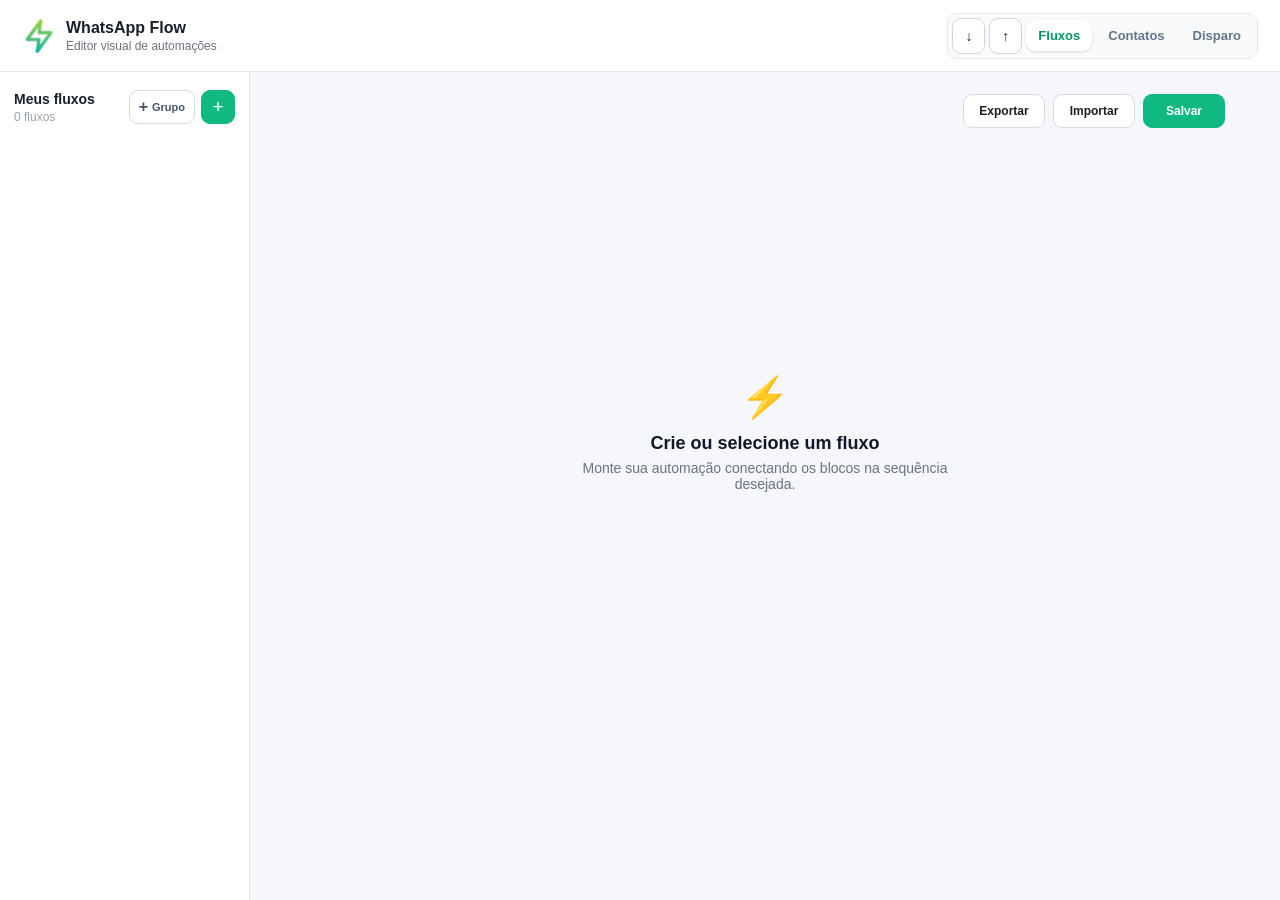
==== editor.html @ 5d4816ff "Atualiza Zapflow para v2.16.39" ====
<!doctype html>
<html lang="pt-BR">
<head>
  <meta charset="utf-8">
  <meta name="viewport" content="width=device-width,initial-scale=1">
  <title>WhatsApp Flow Builder</title>
  <link rel="icon" type="image/png" href="icons/icon-32.png">
  <link rel="stylesheet" href="styles.css">
  <style>
    .field-label-with-badge { display: flex; align-items: center; gap: 8px; }
    .bulk-count-badge {
      display: inline-flex; align-items: center; min-height: 20px; padding: 1px 7px;
      border-radius: 999px; background: #e9f7f2; color: #12805c;
      font-size: 11px; font-weight: 700; line-height: 1; white-space: nowrap;
    }
    .bulk-selected-tags { display: flex; flex-wrap: wrap; gap: 6px; margin-top: 7px; }
    .bulk-selected-tags:empty { display: none; }
    .bulk-selected-chip {
      display: inline-flex; align-items: center; gap: 6px; padding: 4px 8px;
      border-radius: 999px; background: #e9f7f2; color: #126f54;
      font-size: 11px; font-weight: 700;
    }
    .bulk-selected-chip button {
      display: grid; place-items: center; width: 16px; height: 16px; padding: 0;
      border: 0; border-radius: 50%; background: #cfeee3; color: #126f54;
      cursor: pointer; font: inherit; line-height: 1;
    }
    .bulk-selected-chip button:hover { background: #b9e4d5; }
    .bulk-tag-helper { margin-top: 5px; color: #78848c; font-size: 11px; }
  </style>
</head>
<body class="workflow-page">
  <header class="workflow-topbar">
    <div class="brand-area">
      <img src="icons/icon-32.png" alt="" class="brand-icon">
      <div>
        <strong>WhatsApp Flow</strong>
        <span>Editor visual de automações</span>
      </div>
    </div>

    <nav class="app-section-nav" aria-label="Seções do WhatsFlow">
      <div class="app-backup-actions" role="group" aria-label="Backup completo da ferramenta">
        <button id="fullBackupExportBtn" class="app-backup-button" type="button" title="Baixar backup completo" aria-label="Baixar backup completo">↓</button>
        <button id="fullBackupImportBtn" class="app-backup-button" type="button" title="Importar backup completo" aria-label="Importar backup completo">↑</button>
        <input id="fullBackupImportFile" type="file" accept="application/json,.json" hidden>
      </div>
      <button type="button" class="app-section-tab active" data-app-section="flows">Fluxos</button>
      <button type="button" class="app-section-tab" data-app-section="contacts">Contatos</button>
      <button type="button" class="app-section-tab" data-app-section="bulk">Disparo</button>
    </nav>

  </header>

  <main id="flowsSection" class="workflow-shell app-section">
    <aside class="flows-sidebar">
      <div class="sidebar-title">
        <div>
          <strong>Meus fluxos</strong>
          <span id="flowTotal">0 fluxos</span>
        </div>
        <div class="sidebar-title-actions">
          <button id="newFlowGroup" class="new-flow-group-button" type="button" title="Novo grupo" aria-label="Criar grupo de fluxos"><span aria-hidden="true">+</span> Grupo</button>
          <button id="newFlow" class="icon-button primary-small" type="button" title="Novo fluxo" aria-label="Criar fluxo">+</button>
        </div>
      </div>

      <div id="flowList" class="workflow-flow-list"></div>
    </aside>

    <section class="workflow-main">
      <div class="workflow-actions workflow-main-actions">
        <button id="exportBtn" class="workflow-btn secondary">Exportar</button>
        <button id="importBtn" class="workflow-btn secondary">Importar</button>
        <input id="importFile" class="hidden" type="file" accept=".json,application/json">
        <button id="saveBtn" class="workflow-btn primary">Salvar</button>
      </div>

      <div id="emptyState" class="workflow-empty">
        <div class="empty-icon">⚡</div>
        <strong>Crie ou selecione um fluxo</strong>
        <span>Monte sua automação conectando os blocos na sequência desejada.</span>
      </div>

      <div id="flowEditor" class="hidden">
        <div class="flow-header-card">
          <div class="flow-title-row">
            <input id="flowName" class="flow-name-input" placeholder="Nome do fluxo">
            <label class="workflow-switch">
              <input id="flowEnabled" type="checkbox">
              <span></span>
              <b>Fluxo ativo</b>
            </label>
          </div>

          <div class="trigger-grid">
            <label class="form-check trigger-enabled-option">
              <input id="triggersEnabled" class="form-check-input" type="checkbox">
              <span class="form-check-label">Ativar gatilhos automáticos</span>
            </label>
            <div id="triggerRows" class="trigger-rows"></div>
            <button id="addTrigger" class="add-trigger-btn" type="button">+ Gatilho</button>
            <label class="form-check workflow-once">
              <input id="oncePerChat" class="form-check-input" type="checkbox">
              <span class="form-check-label">Executar somente uma vez por conversa</span>
            </label>
          </div>
        </div>

        <div class="flow-metrics">
          <div class="flow-metric-card">
            <span>Disparos</span>
            <strong id="metricStarts">0</strong>
          </div>

          <div class="flow-metric-card">
            <span>Conclusões</span>
            <strong id="metricCompletions">0</strong>
          </div>

          <div class="flow-metric-card">
            <span>Taxa de conclusão</span>
            <strong id="metricCompletionRate">0%</strong>
          </div>

          <div class="flow-metric-card">
            <span>Respostas</span>
            <strong id="metricResponses">0</strong>
          </div>

          <div class="flow-metric-card">
            <span>Taxa de respostas</span>
            <strong id="metricResponseRate">0%</strong>
          </div>

          <button id="resetMetrics" class="reset-metrics-btn" type="button">
            Zerar métricas
          </button>
        </div>

        <div class="workflow-toolbar">
          <div>
            <strong>Workflow</strong>
            <span>Arraste os blocos para reorganizar</span>
          </div>
          <button id="openLibrary" class="workflow-btn primary">+ Adicionar bloco</button>
        </div>

        <div class="workflow-canvas">
          <div class="trigger-node">
            <div class="node-icon trigger">⚡</div>
            <div>
              <strong>Gatilho de entrada</strong>
              <span id="triggerSummary">Mensagem contém uma palavra</span>
            </div>
          </div>

          <div class="workflow-connector"></div>
          <div id="blocks" class="workflow-nodes"></div>

          <button id="addEndBlock" class="add-end-node">+ Adicionar próximo bloco</button>
        </div>
      </div>
    </section>

    <aside id="blockLibrary" class="block-library hidden">
      <div class="library-header">
        <div>
          <strong id="blockLibraryTitle">Adicionar bloco</strong>
          <span id="blockLibraryDescription">Clique para adicionar ao final ou arraste para uma posição</span>
        </div>
        <button id="closeLibrary" class="icon-button" type="button" aria-label="Fechar menu de funções">×</button>
      </div>

      <div class="library-search">
        <input id="blockSearch" placeholder="Pesquisar bloco">
      </div>

      <div class="library-grid">
        <button class="library-item" data-add="text">
          <img src="block-icons/text.png" alt="">
          <span><strong>Texto</strong><small>Enviar mensagem escrita</small></span>
        </button>
        <button class="library-item" data-add="image">
          <img src="block-icons/image.png" alt="">
          <span><strong>Imagem</strong><small>Enviar imagem com legenda</small></span>
        </button>
        <button class="library-item" data-add="video">
          <img src="block-icons/video.png" alt="">
          <span><strong>Vídeo</strong><small>Enviar arquivo de vídeo</small></span>
        </button>
        <button class="library-item" data-add="audio">
          <img src="block-icons/audio.png" alt="">
          <span><strong>Áudio</strong><small>Enviar mensagem de voz</small></span>
        </button>
        <button class="library-item" data-add="wait">
          <img src="block-icons/wait.png" alt="">
          <span><strong>Espera</strong><small>Aguardar antes de continuar</small></span>
        </button>
        <button class="library-item" data-add="await">
          <img src="block-icons/await.png" alt="">
          <span><strong>Aguardar resposta</strong><small>Esperar o contato responder</small></span>
        </button>
        <button class="library-item" data-add="condition">
          <img src="block-icons/condition.png" alt="">
          <span><strong>Condição</strong><small>Criar caminhos diferentes</small></span>
        </button>
        <button class="library-item" data-add="pause">
          <img src="block-icons/pause.png" alt="">
          <span><strong>Pausar automação</strong><small>Interromper para atendimento</small></span>
        </button>
        <button class="library-item" data-add="flow">
          <img src="block-icons/connect-flow.png" alt="">
          <span><strong>Conectar a outro fluxo</strong><small>Continuar em outro fluxo</small></span>
        </button>
        <button class="library-item" data-add="label">
          <img src="block-icons/label.svg" alt="">
          <span><strong>Aplicar etiqueta</strong><small>Adicionar etiqueta do WhatsApp</small></span>
        </button>
        <button class="library-item" data-add="removeLabel" type="button">
          <img src="block-icons/remove-label.svg" alt="">
          <span><strong>Remover etiqueta</strong><small>Retirar uma etiqueta do contato</small></span>
        </button>
      </div>
    </aside>
  </main>

  <section id="kanbanSection" class="app-section kanban-section hidden" hidden>
    <div class="kanban-header">
      <div>
        <h1>Kanban</h1>
        <p>Organize seus contatos por etapa e acompanhe cada oportunidade.</p>
      </div>
      <div class="kanban-header-actions">
        <label class="kanban-search">
          <span aria-hidden="true">⌕</span>
          <input id="kanbanSearch" type="search" placeholder="Buscar contato ou telefone">
        </label>
        <select id="kanbanBoardSelect" aria-label="Selecionar quadro"></select>
        <button id="kanbanNewBoard" class="workflow-btn secondary" type="button">+ Quadro</button>
        <button id="kanbanImportContacts" class="workflow-btn secondary" type="button">Importar lista</button>
        <button id="kanbanSyncWhatsapp" class="workflow-btn secondary kanban-sync" type="button">↻ WhatsApp</button>
        <button id="kanbanAddCard" class="workflow-btn primary" type="button">+ Contato</button>
      </div>
    </div>
    <div class="kanban-board-toolbar">
      <div>
        <strong id="kanbanBoardName">Funil de vendas</strong>
        <span id="kanbanBoardTotal">0 contatos</span>
      </div>
      <div>
        <button id="kanbanRenameBoard" type="button">Renomear</button>
        <button id="kanbanDeleteBoard" class="danger" type="button">Excluir quadro</button>
        <button id="kanbanAddColumn" type="button">+ Nova etapa</button>
      </div>
    </div>
    <div id="kanbanBoard" class="kanban-board" aria-label="Quadro Kanban"></div>
  </section>

  <div id="kanbanConversationModal" class="kanban-conversation-modal hidden" role="dialog" aria-modal="true" aria-labelledby="kanbanConversationName">
    <div class="kanban-conversation-dialog">
      <header>
        <div class="kanban-conversation-contact">
          <span id="kanbanConversationAvatar" class="kanban-avatar"></span>
          <div><strong id="kanbanConversationName"></strong><span id="kanbanConversationPhone"></span></div>
        </div>
        <button id="kanbanCloseConversation" type="button" aria-label="Fechar">×</button>
      </header>
      <div id="kanbanConversationMessages" class="kanban-conversation-messages"></div>
      <footer>
        <button id="kanbanOpenWhatsapp" class="workflow-btn primary" type="button">Abrir no WhatsApp</button>
      </footer>
    </div>
  </div>

  <section id="contactsSection" class="app-section app-module hidden">
    <div class="module-header">
      <div>
        <h1>Listas de contatos</h1>
        <p>Importe contatos e use os campos como variáveis nas mensagens.</p>
      </div>
    </div>

    <div class="module-card contact-import-card">
      <div class="node-field">
        <label>Nome da lista</label>
        <input id="contactListName" placeholder="Ex.: Clientes de julho">
      </div>
      <div class="node-field">
        <label>Planilha de contatos</label>
        <input id="contactFile" type="file" accept=".csv,text/csv">
      </div>
      <div class="contact-import-actions">
        <button id="importContacts" class="workflow-btn primary" type="button">Importar lista</button>
        <a class="workflow-btn secondary download-template" href="assets/modelo-contatos.csv" download>Baixar modelo</a>
      </div>
      <span id="contactImportFeedback" class="module-feedback"></span>
    </div>

    <div class="module-grid">
      <aside class="module-card contact-lists-panel">
        <div class="module-card-title">
          <strong>Listas salvas</strong>
          <span id="contactListCount">0</span>
        </div>
        <div id="contactLists" class="contact-lists"></div>
      </aside>
      <div class="module-card contacts-table-panel">
        <div class="module-card-title">
          <strong id="selectedContactListName" class="editable-list-name" title="Clique para editar">Selecione uma lista</strong>
          <div class="contact-table-actions">
            <select id="contactTagFilter" class="hidden" aria-label="Filtrar por etiqueta">
              <option value="">Todas as etiquetas</option>
            </select>
            <button id="addManualContact" class="contact-add-button hidden" type="button">+ Contato</button>
          </div>
        </div>
        <div class="contacts-table-wrap">
          <table class="contacts-table">
            <thead><tr><th>Nome</th><th>Sobrenome</th><th>Telefone</th><th>Etiqueta</th><th class="contact-action-heading"></th></tr></thead>
            <tbody id="contactsTableBody"></tbody>
          </table>
        </div>
      </div>
    </div>
  </section>

  <section id="bulkSection" class="app-section app-module hidden">
    <div class="module-header">
      <div>
        <h1>Disparo em massa</h1>
        <p>Escolha uma lista salva, uma etiqueta do WhatsApp ou todos os contatos e envie um fluxo ou uma mensagem criada na hora.</p>
      </div>
    </div>

    <div class="module-card bulk-form">
      <div class="node-field full">
        <label>Nome da campanha</label>
        <input id="bulkCampaignName" type="text" maxlength="80" placeholder="Ex.: Leads 24/07 — Consultoria">
      </div>
      <div class="bulk-config-row full">
        <div class="node-field full">
          <label class="field-label-with-badge">Origem dos contatos <span id="bulkContactCountBadge" class="bulk-count-badge">0 contatos</span></label>
          <select id="bulkContactList"><option value="">Selecione uma origem</option></select>
        </div>
      </div>
      <div id="bulkAdvancedFilters" class="bulk-tag-rules-panel full hidden">
        <div class="bulk-tag-rules-heading">
          <div>
            <h2>Regras de conversas e etiquetas</h2>
            <p>Defina quem recebe e quem fica de fora do disparo.</p>
          </div>
          <button id="bulkAddTagRule" class="bulk-add-tag-rule" type="button">+ Regra</button>
        </div>
        <div class="bulk-tag-rules-counts" aria-live="polite">
          <span>Incluir <span id="bulkTagSelectionBadge" class="bulk-count-badge">0 selecionadas</span></span>
          <span>Excluir <span id="bulkExcludeSelectionBadge" class="bulk-count-badge bulk-count-badge-danger">0 regras</span></span>
        </div>
        <div id="bulkTagRules" class="bulk-tag-rules" role="group" aria-label="Regras de conversas e etiquetas"></div>
        <div id="bulkIncludeModeWrap" class="bulk-include-mode hidden">
          <div class="bulk-include-mode-label">Quando houver mais de uma regra para incluir:</div>
          <div class="bulk-match-options" role="group" aria-label="Combinação das regras incluídas">
            <button type="button" data-bulk-match="any" class="active" aria-pressed="true">Qualquer uma <small>OU</small></button>
            <button type="button" data-bulk-match="all" aria-pressed="false">Todas juntas <small>E</small></button>
          </div>
        </div>
        <div id="bulkTagHelper" class="bulk-tag-helper">Selecione uma categoria ou etiqueta para incluir conversas. Use “Excluir” para retirar as correspondentes.</div>
      </div>
      <div class="bulk-config-row full">
        <div class="node-field">
          <label>Tipo de envio</label>
          <select id="bulkSendType">
            <option value="flow">Fluxo existente</option>
            <option value="message">Mensagem feita na hora</option>
          </select>
        </div>
        <div id="bulkFlowField" class="node-field">
          <label>Fluxo</label>
          <select id="bulkFlow"><option value="">Selecione um fluxo</option></select>
        </div>
      </div>
      <div id="bulkMessageField" class="node-field full hidden">
        <div class="bulk-message-heading">
          <label>Mensagem</label>
          <div id="bulkVariablesMenu" class="bulk-variable-buttons" aria-label="Variáveis da mensagem">
            <button type="button" data-bulk-variable="{nome}">{nome}</button>
            <button type="button" data-bulk-variable="{sobrenome}">{sobrenome}</button>
            <button type="button" data-bulk-variable="{telefone}">{telefone}</button>
            <button type="button" data-bulk-variable="{etiqueta}">{etiqueta}</button>
          </div>
        </div>
        <div id="bulkMessageVariations" class="bulk-message-variations">
          <div class="bulk-message-variation">
            <div class="bulk-message-variation-head hidden">
              <span>Mensagem</span>
              <button type="button" data-remove-bulk-message class="hidden" aria-label="Remover variação">×</button>
            </div>
            <textarea id="bulkMessage" data-bulk-message placeholder="Olá {nome}, temos uma novidade para você."></textarea>
          </div>
        </div>
        <button id="addBulkMessageVariation" class="add-bulk-variation" type="button">+ Variação</button>
      </div>
      <div class="node-field bulk-delay-field full">
        <div class="bulk-delay-heading">
          <label>Intervalo entre contatos (segundos)</label>
          <button id="bulkToggleDelay" class="wait-interval-toggle" type="button">Variar intervalo</button>
        </div>
        <div id="bulkFixedDelay">
          <input id="bulkDelay" type="number" min="1" max="3600" value="5">
        </div>
        <div id="bulkRangeDelay" class="bulk-delay-range hidden">
          <div>
            <label for="bulkDelayMin">Mínimo</label>
            <input id="bulkDelayMin" type="number" min="1" max="3600" value="5">
          </div>
          <div>
            <label for="bulkDelayMax">Máximo</label>
            <input id="bulkDelayMax" type="number" min="1" max="3600" value="10">
          </div>
        </div>
      </div>
      <div class="bulk-summary full">
        <strong id="bulkRecipientCount" aria-live="polite">0 contatos receberão</strong>
        <span id="bulkFilterRule">Revise a lista e o conteúdo antes de iniciar.</span>
        <div id="bulkFilterBreakdown" class="bulk-filter-breakdown"></div>
      </div>
      <details id="bulkRecipientPreview" class="bulk-recipient-preview full">
        <summary id="bulkRecipientPreviewSummary">Ver destinatários (0)</summary>
        <div id="bulkRecipientPreviewList" class="bulk-recipient-preview-list" role="list"></div>
      </details>
      <button id="startBulkSend" class="workflow-btn primary full" type="button">Iniciar disparo</button>
      <div id="bulkFeedback" class="module-feedback full"></div>
    </div>

    <div id="bulkCampaignPanel" class="module-card campaign-panel hidden">
      <div class="campaign-panel-head">
        <div>
          <strong id="campaignActiveName">Campanha</strong>
          <span id="campaignActiveDate"></span>
        </div>
        <div class="campaign-execution">
          <span id="campaignStatusBadge" class="campaign-status">Em execução</span>
          <button id="campaignEditMessages" class="campaign-edit-messages hidden" type="button"
            title="Editar campanha" aria-label="Editar campanha"
            aria-haspopup="dialog" aria-controls="campaignMessageModal">
            <svg viewBox="0 0 16 16" aria-hidden="true">
              <path d="m10.8 2.2 3 3-7.7 7.7-3.7.7.7-3.7 7.7-7.7Z"></path>
              <path d="m9.6 3.4 3 3"></path>
            </svg>
            <span>Editar campanha</span>
          </button>
          <button id="campaignPlayPause" type="button" title="Pausar campanha" aria-label="Pausar campanha">Ⅱ</button>
          <button id="campaignCancel" class="campaign-cancel hidden" type="button"
            title="Cancelar campanha" aria-label="Cancelar campanha">×</button>
          <button id="campaignDelete" class="campaign-delete hidden" type="button"
            title="Excluir campanha" aria-label="Excluir campanha">🗑</button>
        </div>
      </div>
      <div class="campaign-progress"><span id="campaignProgressBar"></span></div>
      <div id="campaignPauseReason" class="campaign-pause-reason hidden"></div>
      <div class="campaign-current">
        <div><span>Último enviado</span><strong id="campaignLastSent">—</strong></div>
        <div><span>Próximo envio</span><strong id="campaignNextSend">—</strong></div>
      </div>
      <div class="campaign-stats">
        <button id="campaignSentMetric" class="campaign-contacts-trigger" type="button"
          title="Ver contatos enviados" aria-haspopup="dialog"
          aria-controls="campaignContactsModal">
          <span>Enviados</span><strong id="campaignSent">0</strong>
        </button>
        <button id="campaignFailureMetric" class="campaign-contacts-trigger" type="button"
          title="Ver contatos que não foram enviados" aria-haspopup="dialog"
          aria-controls="campaignContactsModal">
          <span>Falhas</span><strong id="campaignFailed">0</strong>
        </button>
        <div><span>Taxa de aproveitamento</span><strong id="campaignSuccessRate">0%</strong></div>
        <div><span>Conclusão</span><strong id="campaignCompletion">0%</strong></div>
        <button id="campaignOpenedMetric" class="campaign-contacts-trigger" type="button"
          title="Ver contatos que abriram" aria-haspopup="dialog"
          aria-controls="campaignContactsModal">
          <span>Abertos</span><strong id="campaignOpened">0</strong>
        </button>
        <div><span>Taxa de abertura</span><strong id="campaignOpenRate">0%</strong></div>
        <button id="campaignRespondedMetric" class="campaign-contacts-trigger" type="button"
          title="Ver contatos que responderam" aria-haspopup="dialog"
          aria-controls="campaignContactsModal">
          <span>Respondidos</span><strong id="campaignResponded">0</strong>
        </button>
        <div><span>Taxa de resposta</span><strong id="campaignResponseRate">0%</strong></div>
      </div>
    </div>

    <div class="module-card campaign-history-card">
      <div class="module-card-title">
        <strong>Histórico de campanhas</strong>
        <div class="campaign-history-tools">
          <span id="campaignHistoryCount">0</span>
          <button id="importCampaignHistory" type="button" title="Importar histórico em CSV"
            aria-label="Importar histórico em CSV">
            <svg viewBox="0 0 16 16" aria-hidden="true">
              <path d="M8 2v9M4.5 7.5 8 11l3.5-3.5M3 14h10"></path>
            </svg>
          </button>
          <button id="exportCampaignHistory" type="button" title="Exportar histórico em CSV"
            aria-label="Exportar histórico em CSV">
            <svg viewBox="0 0 16 16" aria-hidden="true">
              <path d="M8 14V5M4.5 8.5 8 5l3.5 3.5M3 2h10"></path>
            </svg>
          </button>
          <button id="deleteCampaignHistory" class="campaign-history-clear" type="button"
            title="Excluir todo o histórico" aria-label="Excluir todo o histórico">
            <svg viewBox="0 0 16 16" aria-hidden="true">
              <path d="M3 4h10M6 4V2.5h4V4M4.5 4l.7 9.5h5.6l.7-9.5M6.5 6.5v4.5M9.5 6.5v4.5"></path>
            </svg>
          </button>
          <input id="campaignHistoryFile" class="hidden" type="file" accept=".csv,text/csv">
        </div>
      </div>
      <div id="campaignHistoryFeedback" class="campaign-history-feedback"></div>
      <div id="campaignHistory" class="campaign-history">
        <div class="module-empty">Nenhuma campanha realizada.</div>
      </div>
    </div>
  </section>

  <div id="campaignContactsModal" class="campaign-contacts-modal hidden" role="dialog"
    aria-modal="true" aria-labelledby="campaignContactsTitle"
    aria-describedby="campaignContactsCount">
    <div class="campaign-contacts-dialog" tabindex="-1">
      <div class="campaign-contacts-head">
        <div>
          <strong id="campaignContactsTitle">Contatos da campanha</strong>
          <span id="campaignContactsCount" aria-live="polite" aria-atomic="true">0 contatos</span>
        </div>
        <button id="closeCampaignContacts" type="button" title="Fechar"
          aria-label="Fechar lista de contatos">×</button>
      </div>
      <label class="campaign-contacts-search" for="campaignContactsSearch">
        <svg viewBox="0 0 16 16" aria-hidden="true">
          <circle cx="7" cy="7" r="4.5"></circle>
          <path d="m10.5 10.5 3 3"></path>
        </svg>
        <input id="campaignContactsSearch" type="search"
          placeholder="Buscar por nome ou telefone" autocomplete="off"
          aria-label="Buscar contato por nome ou telefone"
          aria-controls="campaignContactsList">
      </label>
      <div id="campaignContactsList" class="campaign-contacts-list" role="list"></div>
    </div>
  </div>

  <div id="campaignMessageModal" class="campaign-contacts-modal hidden" role="dialog"
    aria-modal="true" aria-labelledby="campaignMessageModalTitle"
    aria-describedby="campaignMessageModalHint">
    <div class="campaign-contacts-dialog campaign-message-dialog" tabindex="-1">
      <div class="campaign-contacts-head">
        <div>
          <strong id="campaignMessageModalTitle">Editar campanha</strong>
          <span id="campaignMessageModalHint">As alterações valerão somente para os próximos contatos pendentes.</span>
        </div>
        <button id="closeCampaignMessageModal" type="button" title="Fechar"
          aria-label="Fechar editor da campanha">×</button>
      </div>
      <div class="campaign-edit-body">
        <div id="campaignEditMessageSection" class="node-field full hidden">
          <div class="bulk-message-heading">
            <label>Mensagens</label>
            <div class="bulk-variable-buttons" aria-label="Variáveis da mensagem">
              <button type="button" data-campaign-variable="{nome}">{nome}</button>
              <button type="button" data-campaign-variable="{sobrenome}">{sobrenome}</button>
              <button type="button" data-campaign-variable="{telefone}">{telefone}</button>
              <button type="button" data-campaign-variable="{etiqueta}">{etiqueta}</button>
            </div>
          </div>
          <div id="campaignMessageFields" class="campaign-message-fields"></div>
          <button id="addCampaignMessageVariation" class="add-bulk-variation" type="button">+ Variação</button>
        </div>
        <div class="node-field full">
          <div class="bulk-delay-heading">
            <label>Intervalo entre contatos (segundos)</label>
            <button id="campaignEditToggleDelay" class="wait-interval-toggle" type="button">Variar intervalo</button>
          </div>
          <div id="campaignEditFixedDelay">
            <input id="campaignEditDelay" type="number" min="1" max="3600" value="5">
          </div>
          <div id="campaignEditRangeDelay" class="bulk-delay-range hidden">
            <div>
              <label for="campaignEditDelayMin">Mínimo</label>
              <input id="campaignEditDelayMin" type="number" min="1" max="3600" value="5">
            </div>
            <div>
              <label for="campaignEditDelayMax">Máximo</label>
              <input id="campaignEditDelayMax" type="number" min="1" max="3600" value="10">
            </div>
          </div>
        </div>
      </div>
      <div class="campaign-message-editor-footer">
        <span id="campaignMessageFeedback" role="status" aria-live="polite"></span>
        <div>
          <button id="cancelCampaignMessageEdit" type="button">Cancelar</button>
          <button id="saveCampaignMessageEdit" class="primary" type="button">Salvar campanha</button>
        </div>
      </div>
    </div>
  </div>

  <script src="message-formatting.js"></script>
  <script src="audio-converter.js"></script>
  <script src="editor.js"></script>
  <script src="contacts.js"></script>
</body>
</html>
---- styles.css ----
:root{
  color-scheme:light dark;
  --bg:#f5f7f9;--panel:#fff;--text:#182026;--muted:#667085;
  --border:#d0d5dd;--primary:#10b981;--danger:#dc2626;--soft:#ecfdf5;
}
@media(prefers-color-scheme:dark){
  :root{--bg:#111827;--panel:#1f2937;--text:#f9fafb;--muted:#9ca3af;--border:#374151;--soft:#123b31}
}
*{box-sizing:border-box}
body{margin:0;background:var(--bg);color:var(--text);font:14px Arial,sans-serif}
button,input,select,textarea{font:inherit}
button{border:1px solid var(--border);border-radius:9px;padding:9px 12px;background:var(--panel);color:var(--text);cursor:pointer}
button:hover{filter:brightness(.97)}
button.primary{background:var(--primary);border-color:var(--primary);color:#fff;font-weight:700}
button.danger{color:var(--danger)}
input,select,textarea{width:100%;padding:9px;border:1px solid var(--border);border-radius:8px;background:var(--panel);color:var(--text)}
textarea{min-height:90px;resize:vertical}
label{display:block;font-weight:600;margin-bottom:5px}
.muted{color:var(--muted);font-size:12px}
.popup{width:330px;background:var(--panel)}
.popup main{padding:18px;display:grid;gap:12px}
.popup h1{font-size:19px;margin:0}
.popup-title-row{
  display:flex;
  align-items:center;
  justify-content:space-between;
  gap:12px;
}
.popup-master-switch{
  width:42px;
  height:26px;
  padding:0;
  border:0;
  background:transparent;
}
.popup-master-track{
  position:relative;
  display:block;
  width:42px;
  height:24px;
  border-radius:999px;
  background:#cbd5e1;
  transition:background .18s ease;
}
.popup-master-thumb{
  position:absolute;
  top:3px;
  left:3px;
  width:18px;
  height:18px;
  border-radius:50%;
  background:#fff;
  box-shadow:0 1px 3px #0003;
  transition:transform .18s ease;
}
.popup-master-switch.active .popup-master-track{background:#10b981}
.popup-master-switch.active .popup-master-thumb{transform:translateX(18px)}
.popup-master-switch.loading .popup-master-track{
  background:linear-gradient(90deg,#dbe3ec,#eef2f7,#dbe3ec);
  background-size:200% 100%;
  animation:popup-switch-loading 1s linear infinite;
}
.popup-master-switch.loading .popup-master-thumb{opacity:.55}
@keyframes popup-switch-loading{to{background-position:-200% 0}}
.popup-master-switch:focus-visible .popup-master-track{
  outline:2px solid #10b981;
  outline-offset:2px;
}
.switch-row{display:flex;align-items:center;gap:9px}
.switch-row input{width:auto}
.popup-master-button{
  width:100%;
  min-height:42px;
  display:flex;
  align-items:center;
  justify-content:center;
  gap:9px;
  border-color:#a7f3d0;
  background:#ecfdf5;
  color:#047857;
  font-weight:700;
}
.popup-master-button.active{
  border-color:#fecaca;
  background:#fef2f2;
  color:#b91c1c;
}
.popup-master-dot{
  width:9px;
  height:9px;
  border-radius:50%;
  background:#10b981;
}
.popup-master-button.active .popup-master-dot{background:#ef4444}
.status{padding:10px;background:var(--soft);border-radius:8px}
.editor-shell{max-width:1180px;margin:auto;padding:20px}
.topbar{display:flex;gap:12px;align-items:center;justify-content:space-between;margin-bottom:16px}
.topbar h1{margin:0;font-size:24px}
.grid{display:grid;grid-template-columns:300px 1fr;gap:16px}
.panel{background:var(--panel);border:1px solid var(--border);border-radius:12px;padding:14px}
.flow-list{display:grid;gap:8px;margin-top:12px}
.flow-item{display:flex;gap:8px;align-items:center}
.flow-item button:first-child{flex:1;text-align:left}
.flow-item.active button:first-child{border-color:var(--primary)}
.form-grid{display:grid;grid-template-columns:1fr 1fr;gap:12px}
.full{grid-column:1/-1}
.blocks{display:grid;gap:10px;margin-top:14px}
.block{border:1px solid var(--border);border-left:5px solid var(--primary);border-radius:10px;padding:12px;background:var(--panel)}
.block-head{display:flex;align-items:center;justify-content:space-between;gap:8px;margin-bottom:10px}
.block-title{font-weight:700}
.block-actions{display:flex;gap:6px}
.block-actions button{padding:5px 8px}
.row{display:flex;gap:8px;align-items:end}
.row>*{flex:1}
.toolbar{display:flex;gap:8px;flex-wrap:wrap;margin:12px 0}
.notice{padding:10px;border:1px solid var(--border);border-radius:9px;background:var(--soft)}
.hidden{display:none!important}
@media(max-width:800px){
  .grid{grid-template-columns:1fr}
  .form-grid{grid-template-columns:1fr}
  .full{grid-column:auto}
}


.block-picker{
  display:grid;
  grid-template-columns:repeat(4,minmax(0,1fr));
  gap:10px;
  margin:16px 0;
}
.picker-card{
  min-height:78px;
  display:flex;
  align-items:center;
  gap:10px;
  padding:12px;
  text-align:left;
}
.picker-card:hover{border-color:var(--primary)}
.picker-card strong,.picker-card small{display:block}
.picker-card small{margin-top:4px;color:var(--muted);line-height:1.25}
.picker-icon{
  display:grid;
  place-items:center;
  flex:0 0 36px;
  height:36px;
  border-radius:9px;
  background:var(--soft);
  font-weight:700;
}
.block[data-block-type="text"]{border-left-color:#10b981}
.block[data-block-type="image"]{border-left-color:#3b82f6}
.block[data-block-type="video"]{border-left-color:#8b5cf6}
.block[data-block-type="audio"]{border-left-color:#ef4444}
.block[data-block-type="wait"]{border-left-color:#f59e0b}
.file-status{
  margin-top:8px;padding:8px 10px;border:1px dashed var(--border);
  border-radius:8px;color:var(--muted)
}
.audio-note{
  padding:10px;border-radius:9px;background:var(--soft);margin-top:8px
}
@media(max-width:1000px){.block-picker{grid-template-columns:repeat(2,minmax(0,1fr))}}
@media(max-width:560px){.block-picker{grid-template-columns:1fr}}


.await-timeout-disabled{
  opacity:.5;
}
.await-help{
  padding:10px 12px;
  border:1px solid var(--border);
  border-radius:9px;
  background:var(--soft);
  color:var(--muted);
}


/* ===== Topo padronizado ===== */
.top-actions{
  display:flex;
  align-items:center;
  gap:10px;
  flex-wrap:wrap;
}

.top-action-btn{
  width:154px;
  height:46px;
  display:inline-flex;
  align-items:center;
  justify-content:center;
  gap:8px;
  padding:0 16px;
  border-radius:11px;
  font-weight:700;
  white-space:nowrap;
}

.top-action-btn.secondary-action{
  background:var(--panel);
  border:1px solid var(--border);
  color:var(--text);
}

.top-action-btn.secondary-action:hover{
  border-color:var(--primary);
  background:var(--soft);
}

.top-action-btn.primary{
  background:var(--primary);
  border-color:var(--primary);
  color:#fff;
}

.top-action-icon{
  display:inline-grid;
  place-items:center;
  width:20px;
  height:20px;
  font-size:15px;
  line-height:1;
}

/* ===== Cards de seleção de blocos ===== */
.block-picker{
  display:grid;
  grid-template-columns:repeat(4,minmax(0,1fr));
  gap:12px;
  margin:18px 0 20px;
}

.picker-card{
  position:relative;
  min-height:104px;
  display:flex;
  align-items:flex-start;
  gap:12px;
  padding:15px;
  text-align:left;
  border:1px solid var(--border);
  border-radius:14px;
  background:var(--panel);
  transition:border-color .18s ease, background .18s ease, transform .18s ease;
  overflow:hidden;
}

.picker-card::after{
  content:"";
  position:absolute;
  inset:auto 0 0 0;
  height:3px;
  background:transparent;
  transition:background .18s ease;
}

.picker-card:hover{
  border-color:var(--primary);
  background:var(--soft);
  transform:translateY(-1px);
}

.picker-card:hover::after{
  background:var(--primary);
}

.picker-icon{
  display:grid;
  place-items:center;
  flex:0 0 42px;
  width:42px;
  height:42px;
  border-radius:12px;
  font-size:17px;
  font-weight:800;
  border:1px solid transparent;
}

.picker-content{
  min-width:0;
  display:block;
  padding-top:1px;
}

.picker-content strong{
  display:block;
  margin:0 0 5px;
  color:var(--text);
  font-size:15px;
  line-height:1.15;
}

.picker-content small{
  display:block;
  color:var(--muted);
  font-size:12px;
  line-height:1.35;
}

.picker-text{
  background:rgba(16,185,129,.12);
  color:#059669;
  border-color:rgba(16,185,129,.18);
}

.picker-image{
  background:rgba(59,130,246,.12);
  color:#2563eb;
  border-color:rgba(59,130,246,.18);
}

.picker-video{
  background:rgba(139,92,246,.12);
  color:#7c3aed;
  border-color:rgba(139,92,246,.18);
}

.picker-audio{
  background:rgba(239,68,68,.12);
  color:#dc2626;
  border-color:rgba(239,68,68,.18);
}

.picker-wait{
  background:rgba(245,158,11,.14);
  color:#d97706;
  border-color:rgba(245,158,11,.2);
}

.picker-await{
  background:rgba(14,165,233,.12);
  color:#0284c7;
  border-color:rgba(14,165,233,.18);
}

.picker-condition{
  background:rgba(99,102,241,.12);
  color:#4f46e5;
  border-color:rgba(99,102,241,.18);
}

.picker-pause{
  background:rgba(107,114,128,.14);
  color:#4b5563;
  border-color:rgba(107,114,128,.2);
}

@media(max-width:1000px){
  .block-picker{grid-template-columns:repeat(2,minmax(0,1fr))}
  .top-action-btn{width:145px}
}

@media(max-width:640px){
  .block-picker{grid-template-columns:1fr}
  .top-actions{width:100%}
  .top-action-btn{width:100%}
}


/* ===== Lista de fluxos no popup ===== */
.popup{
  width:360px;
}

.popup main{
  padding:18px;
  gap:12px;
}

.popup-flows{
  border:1px solid var(--border);
  border-radius:12px;
  overflow:hidden;
  background:var(--panel);
}

.popup-flows-head{
  display:flex;
  align-items:center;
  justify-content:space-between;
  padding:11px 12px;
  border-bottom:1px solid var(--border);
}

.flow-count{
  min-width:24px;
  height:24px;
  display:inline-grid;
  place-items:center;
  padding:0 7px;
  border-radius:999px;
  background:var(--soft);
  color:var(--text);
  font-size:12px;
  font-weight:700;
}

.popup-flow-list{
  display:grid;
  max-height:240px;
  overflow-y:auto;
  overflow-x:hidden;
  scrollbar-width:thin;
  scrollbar-color:#cbd5e1 transparent;
}

.popup-flow-item{
  display:flex;
  align-items:center;
  gap:12px;
  width:100%;
  height:48px;
  min-width:0;
  padding:6px 10px;
  border-bottom:1px solid var(--border);
}

.popup-flow-item:last-child{
  border-bottom:0;
}

.popup-flow-item:hover{
  background:var(--soft);
}

.popup-flow-info{
  flex:1;
  min-width:0;
}

.popup-flow-name{
  color:var(--text);
  font-size:13px;
  font-weight:700;
  white-space:nowrap;
  overflow:hidden;
  text-overflow:ellipsis;
}

.popup-flow-trigger{
  margin-top:1px;
  color:var(--muted);
  font-size:10px;
  line-height:1.2;
  white-space:nowrap;
  text-overflow:ellipsis;
  overflow:hidden;
}

.popup-flow-list::-webkit-scrollbar{width:6px}
.popup-flow-list::-webkit-scrollbar-thumb{
  border-radius:999px;
  background:#cbd5e1;
}

.popup-empty{
  padding:18px 12px;
  color:var(--muted);
  text-align:center;
  font-size:12px;
}

.popup-toggle{
  display:inline-flex;
  flex:0 0 42px;
  align-items:center;
  width:42px;
  margin:0;
  margin-bottom:0;
  cursor:pointer;
}

.popup-toggle input{
  position:absolute;
  opacity:0;
  pointer-events:none;
}

.popup-toggle-track{
  position:relative;
  display:block;
  width:42px;
  height:24px;
  border-radius:999px;
  background:#d0d5dd;
  transition:background .18s ease;
}

.popup-toggle-thumb{
  position:absolute;
  top:3px;
  left:3px;
  width:18px;
  height:18px;
  border-radius:50%;
  background:#fff;
  box-shadow:0 1px 3px #0003;
  transition:transform .18s ease;
}

.popup-toggle input:checked + .popup-toggle-track{
  background:var(--primary);
}

.popup-toggle input:checked + .popup-toggle-track .popup-toggle-thumb{
  transform:translateX(18px);
}

.popup-toggle input:focus-visible + .popup-toggle-track{
  outline:2px solid var(--primary);
  outline-offset:2px;
}

.popup-tabs{
  display:grid;
  grid-template-columns:1fr 1fr;
  gap:3px;
  padding:3px;
  border:1px solid var(--border);
  border-radius:11px;
  background:#f8fafc;
}

.popup-tab{
  min-height:32px;
  padding:6px 8px;
  border:0;
  border-radius:8px;
  background:transparent;
  color:var(--muted);
  font-size:12px;
  font-weight:700;
}

.popup-tab.active{
  background:var(--panel);
  color:#047857;
  box-shadow:0 1px 4px #1018281f;
}

.popup-tab:focus-visible,
.extract-source-tab:focus-visible{
  outline:2px solid var(--primary);
  outline-offset:1px;
}

.popup-panel{
  display:grid;
  gap:12px;
}

.popup-panel[hidden],
.popup-extractor [hidden]{
  display:none !important;
}

.popup-wide-button{
  width:100%;
}

.popup-extractor{
  gap:9px;
}

.extract-source-tabs{
  display:grid;
  grid-template-columns:1fr 1fr;
  gap:6px;
}

.extract-source-tab{
  min-height:33px;
  padding:6px 9px;
  border-color:#d1fae5;
  background:#f8fafc;
  color:var(--muted);
  font-size:12px;
  font-weight:700;
}

.extract-source-tab.active{
  border-color:#6ee7b7;
  background:var(--soft);
  color:#047857;
}

.extract-search{
  position:relative;
  display:block;
  margin:0;
}

.extract-search svg{
  position:absolute;
  z-index:1;
  top:50%;
  left:10px;
  width:15px;
  height:15px;
  transform:translateY(-50%);
  fill:none;
  stroke:#98a2b3;
  stroke-width:2;
  stroke-linecap:round;
  pointer-events:none;
}

.extract-search input{
  height:35px;
  padding:7px 30px 7px 32px;
  border-color:var(--border);
  border-radius:9px;
  font-size:11px;
}

.extract-search input:focus{
  border-color:#6ee7b7;
  outline:2px solid #d1fae5;
  outline-offset:0;
}

.extract-toolbar{
  display:flex;
  align-items:center;
  justify-content:space-between;
  min-height:28px;
}

.extract-select-all,
.extract-option{
  display:flex;
  align-items:center;
  gap:7px;
  margin:0;
  color:var(--text);
  font-size:11px;
  font-weight:700;
  cursor:pointer;
}

.extract-select-all input,
.extract-option input,
.extract-source-item input{
  flex:0 0 auto;
  width:15px;
  height:15px;
  margin:0;
  padding:0;
  accent-color:var(--primary);
}

.extract-icon-button{
  display:grid;
  place-items:center;
  width:28px;
  height:28px;
  padding:5px;
  border-color:#d1fae5;
  color:#059669;
}

.extract-icon-button svg{
  width:16px;
  height:16px;
  fill:none;
  stroke:currentColor;
  stroke-width:2;
  stroke-linecap:round;
  stroke-linejoin:round;
}

.extract-source-list{
  display:grid;
  max-height:184px;
  overflow-y:auto;
  overflow-x:hidden;
  border:1px solid var(--border);
  border-radius:10px;
  background:var(--panel);
  scrollbar-width:thin;
  scrollbar-color:#cbd5e1 transparent;
}

.extract-source-list::-webkit-scrollbar{width:6px}
.extract-source-list::-webkit-scrollbar-thumb{
  border-radius:999px;
  background:#cbd5e1;
}

.extract-source-item{
  display:flex;
  align-items:center;
  gap:9px;
  min-width:0;
  min-height:45px;
  margin:0;
  padding:6px 10px;
  border-bottom:1px solid var(--border);
  cursor:pointer;
}

.extract-source-item:last-child{
  border-bottom:0;
}

.extract-source-item:hover{
  background:var(--soft);
}

.extract-source-copy{
  display:grid;
  min-width:0;
  gap:2px;
}

.extract-source-copy strong{
  overflow:hidden;
  color:var(--text);
  font-size:12px;
  line-height:1.2;
  text-overflow:ellipsis;
  white-space:nowrap;
}

.extract-source-copy small{
  color:var(--muted);
  font-size:10px;
  font-weight:400;
}

.extract-option{
  padding:1px 2px;
  color:var(--muted);
  font-weight:600;
}

.extract-tag-field{
  display:grid;
  gap:5px;
  margin:0;
  color:var(--text);
  font-size:11px;
  font-weight:700;
}

.extract-tag-field input{
  height:35px;
  padding:7px 10px;
  border-color:var(--border);
  border-radius:9px;
  font-size:11px;
  font-weight:400;
}

.extract-tag-field input:focus{
  border-color:#6ee7b7;
  outline:2px solid #d1fae5;
  outline-offset:0;
}

.extract-summary{
  min-height:30px;
  padding:8px 9px;
  border-radius:8px;
  background:#f8fafc;
  color:var(--muted);
  font-size:11px;
}

.extract-actions{
  display:flex;
  gap:7px;
}

.extract-actions button:first-child{
  flex:1;
}

.extract-actions button{
  min-height:36px;
  padding:7px 10px;
  font-size:12px;
}

.extract-result{
  display:flex;
  align-items:center;
  justify-content:space-between;
  gap:10px;
  padding:9px;
  border:1px solid #a7f3d0;
  border-radius:9px;
  background:var(--soft);
}

.extract-result > div{
  display:grid;
  min-width:0;
  gap:2px;
}

.extract-result strong{
  color:#047857;
  font-size:11px;
}

.extract-result small{
  color:var(--muted);
  font-size:9px;
  line-height:1.25;
}

.extract-result button{
  flex:0 0 auto;
  min-height:32px;
  padding:6px 9px;
  font-size:10px;
}

.extract-status{
  min-height:14px;
  color:var(--muted);
  font-size:10px;
  line-height:1.3;
}

.extract-loading::after{
  content:"";
  display:inline-block;
  width:10px;
  height:10px;
  margin-left:6px;
  border:2px solid #a7f3d0;
  border-top-color:#059669;
  border-radius:50%;
  vertical-align:-2px;
  animation:wf-extract-spin .75s linear infinite;
}

@keyframes wf-extract-spin{
  to{transform:rotate(360deg)}
}

@media(prefers-color-scheme:dark){
  .popup-tabs,
  .extract-source-tab,
  .extract-summary{
    background:#111827;
  }
}


/* Ícones reais sem bolinhas, fundos ou caracteres */
.picker-card{align-items:center}

.picker-icon,
.picker-text,
.picker-image,
.picker-video,
.picker-audio,
.picker-wait,
.picker-await,
.picker-condition,
.picker-pause{
  display:none !important;
}

.picker-icon-img{
  display:block;
  flex:0 0 36px;
  width:36px;
  height:36px;
  object-fit:contain;
  background:transparent;
  border:0;
  border-radius:0;
  padding:0;
}

.block-title{
  display:flex;
  align-items:center;
  gap:9px;
}

.block-title-icon{
  display:block;
  width:21px;
  height:21px;
  object-fit:contain;
  background:transparent;
  border:0;
  border-radius:0;
  padding:0;
}


/* ===== Workflow Typebot ===== */
.workflow-page{
  min-height:100vh;
  background:#f5f7fb;
  color:#17202a;
}

.workflow-topbar{
  position:sticky;
  top:0;
  z-index:30;
  height:72px;
  display:flex;
  align-items:center;
  justify-content:space-between;
  padding:0 22px;
  background:#fff;
  border-bottom:1px solid #e5e7eb;
}

.brand-area{
  display:flex;
  align-items:center;
  gap:10px;
}

.brand-area img{width:34px;height:34px}
.brand-area strong,.brand-area span{display:block}
.brand-area strong{font-size:16px}
.brand-area span{margin-top:2px;color:#6b7280;font-size:12px}

.app-section-nav{
  display:flex;
  align-items:center;
  gap:4px;
  padding:4px;
  border:1px solid #e5e7eb;
  border-radius:10px;
  background:#f8fafc;
}

.app-section-tab{
  padding:8px 12px;
  border:0;
  background:transparent;
  color:#64748b;
  font-size:13px;
  font-weight:700;
}

.app-section-tab.active{
  background:#fff;
  color:#059669;
  box-shadow:0 1px 3px #0002;
}

.workflow-actions{
  display:flex;
  gap:8px;
}

.workflow-btn{
  height:40px;
  min-width:112px;
  display:inline-flex;
  align-items:center;
  justify-content:center;
  border-radius:9px;
  font-weight:700;
}

.workflow-btn.secondary{
  background:#fff;
  border:1px solid #d7dce3;
}

.workflow-btn.primary{
  background:#10b981;
  border-color:#10b981;
  color:#fff;
}

.workflow-shell{
  display:grid;
  grid-template-columns:250px minmax(0,1fr);
  min-height:calc(100vh - 72px);
}

.app-module{
  min-height:calc(100vh - 72px);
  padding:24px;
}

.module-header{
  max-width:1100px;
  display:flex;
  align-items:center;
  justify-content:space-between;
  gap:16px;
  margin:0 auto 18px;
}

.module-header h1{margin:0;font-size:24px}
.module-header p{margin:5px 0 0;color:#64748b}
.download-template{text-decoration:none}

.module-card{
  border:1px solid #e5e7eb;
  border-radius:14px;
  background:#fff;
  box-shadow:0 1px 2px #0000000a;
}

/* Kanban */
.kanban-section{min-height:calc(100vh - 72px);padding:22px;background:#f5f7fb;overflow:hidden}
.kanban-header,.kanban-board-toolbar{display:flex;align-items:center;justify-content:space-between;gap:16px}
.kanban-header{margin-bottom:16px}
.kanban-header h1{margin:0;font-size:24px}.kanban-header p{margin:5px 0 0;color:#64748b}
.kanban-header-actions{display:flex;align-items:center;gap:8px}
.kanban-header-actions select{width:190px;height:40px;background:#fff}
.kanban-header-actions .workflow-btn{min-width:auto;padding:0 14px}
.kanban-search{height:40px;display:flex;align-items:center;gap:7px;padding:0 11px;border:1px solid #d7dce3;border-radius:9px;background:#fff;color:#94a3b8}
.kanban-search input{width:210px;border:0;outline:0;background:transparent}
.kanban-board-toolbar{padding:12px 14px;border:1px solid #e5e7eb;border-bottom:0;border-radius:13px 13px 0 0;background:#fff}
.kanban-board-toolbar>div:first-child strong,.kanban-board-toolbar>div:first-child span{display:block}
.kanban-board-toolbar>div:first-child span{margin-top:2px;color:#64748b;font-size:12px}
.kanban-board-toolbar>div:last-child{display:flex;gap:6px}
.kanban-board-toolbar button{height:32px;padding:0 10px;border:1px solid #d7dce3;border-radius:7px;background:#fff;color:#475569;font-size:12px;font-weight:700}
.kanban-board-toolbar button:last-child{border-color:#a7f3d0;background:#ecfdf5;color:#047857}.kanban-board-toolbar button.danger{color:#dc2626}
.kanban-board{height:calc(100vh - 205px);display:flex;align-items:flex-start;gap:12px;padding:14px;overflow:auto;border:1px solid #e5e7eb;border-radius:0 0 13px 13px;background:#eef2f7}
.kanban-column{width:280px;min-width:280px;max-height:100%;display:flex;flex-direction:column;border:1px solid #e1e6ed;border-radius:11px;background:#f8fafc}
.kanban-column-head{display:flex;align-items:center;justify-content:space-between;gap:8px;padding:12px;border-top:3px solid var(--column-color);border-radius:10px 10px 0 0;background:#fff}
.kanban-column-title{min-width:0;display:flex;align-items:center;gap:7px}.kanban-column-title strong{overflow:hidden;text-overflow:ellipsis;white-space:nowrap;font-size:13px}
.kanban-column-title b{min-width:22px;padding:2px 6px;border-radius:999px;background:#eef2f7;color:#64748b;text-align:center;font-size:11px}
.kanban-column-dot{width:8px;height:8px;flex:none;border-radius:50%;background:var(--column-color)}
.kanban-column-actions{display:flex;align-items:center;gap:2px}.kanban-column-actions button,.kanban-card-top button{width:25px;height:25px;padding:0;border:0;border-radius:6px;background:transparent;color:#64748b;font-weight:800}.kanban-column-actions button:hover,.kanban-card-top button:hover{background:#f1f5f9}
.kanban-card-list{min-height:96px;display:flex;flex-direction:column;gap:9px;padding:9px;overflow-y:auto;transition:.15s}.kanban-card-list.drag-over{background:#d1fae5;box-shadow:inset 0 0 0 2px #10b981}
.kanban-card{padding:11px;border:1px solid #e2e8f0;border-radius:9px;background:#fff;box-shadow:0 1px 2px #0000000a;cursor:grab}.kanban-card:hover{border-color:#a7f3d0;box-shadow:0 4px 12px #0f172a12}.kanban-card.dragging{opacity:.4}
.kanban-card-top{display:flex;align-items:center;justify-content:space-between;margin-bottom:7px}
.kanban-avatar{width:28px;height:28px;display:grid;place-items:center;border-radius:50%;background:#d1fae5;color:#047857;font-size:10px;font-weight:800}
.kanban-card>strong,.kanban-card>span,.kanban-card>p{display:block}.kanban-card>strong{font-size:13px}.kanban-phone{margin-top:3px;color:#64748b;font-size:11px}.kanban-card p{margin:8px 0 0;padding-top:8px;border-top:1px solid #f1f5f9;color:#475569;font-size:11px;line-height:1.35}
.kanban-card-footer{display:flex;align-items:center;justify-content:space-between;gap:8px;margin-top:9px}.kanban-card-footer>div{display:flex;align-items:center;gap:7px}.kanban-card-footer time{color:#94a3b8;font-size:10px}.kanban-tag{max-width:150px;overflow:hidden;text-overflow:ellipsis;white-space:nowrap;padding:3px 7px;border-radius:999px;background:#eff6ff;color:#2563eb;font-size:10px;font-weight:700}
.kanban-open-chat{padding:3px 7px;border:1px solid #a7f3d0;border-radius:6px;background:#ecfdf5;color:#047857;font-size:10px;font-weight:800}.kanban-open-chat:hover{background:#10b981;color:#fff}
.kanban-empty-column{min-height:68px;border:1px dashed #cbd5e1;border-radius:8px;background:transparent;color:#94a3b8;font-size:12px}.kanban-empty-column:hover{border-color:#10b981;color:#059669;background:#ecfdf5}
.kanban-new-column{width:250px;min-width:250px;height:44px;border:1px dashed #94a3b8;border-radius:10px;background:#ffffffaa;color:#475569;font-weight:700}.kanban-new-column:hover{border-color:#10b981;background:#ecfdf5;color:#047857}
.kanban-conversation-modal{position:fixed;inset:0;z-index:100;display:grid;place-items:center;padding:20px;background:#0f172a66;backdrop-filter:blur(2px)}
.kanban-conversation-modal.hidden{display:none}.kanban-conversation-dialog{width:min(440px,calc(100vw - 32px));height:min(650px,calc(100vh - 40px));display:flex;flex-direction:column;overflow:hidden;border:1px solid #dbe2ea;border-radius:16px;background:#efeae2;box-shadow:0 24px 70px #0005}
.kanban-conversation-dialog>header{display:flex;align-items:center;justify-content:space-between;padding:13px 15px;border-bottom:1px solid #dbe2ea;background:#fff}.kanban-conversation-contact{display:flex;align-items:center;gap:10px}.kanban-conversation-contact .kanban-avatar{width:36px;height:36px}.kanban-conversation-contact strong,.kanban-conversation-contact span{display:block}.kanban-conversation-contact span{margin-top:2px;color:#64748b;font-size:11px}.kanban-conversation-dialog>header>button{width:32px;height:32px;border:0;border-radius:8px;background:transparent;color:#64748b;font-size:23px}.kanban-conversation-dialog>header>button:hover{background:#f1f5f9}
.kanban-conversation-messages{flex:1;display:flex;flex-direction:column;gap:7px;padding:16px;overflow-y:auto;background-color:#efeae2;background-image:radial-gradient(#d8d0c7 1px,transparent 1px);background-size:18px 18px}.kanban-message{max-width:82%;display:flex;flex-direction:column;gap:3px;padding:8px 10px;border-radius:8px;background:#fff;box-shadow:0 1px 1px #0002;font-size:12px;line-height:1.4}.kanban-message.outgoing{align-self:flex-end;background:#d9fdd3}.kanban-message.incoming{align-self:flex-start}.kanban-message time{align-self:flex-end;color:#64748b;font-size:9px}.kanban-conversation-empty{margin:auto;padding:12px 16px;border-radius:10px;background:#ffffffdd;color:#64748b;text-align:center;font-size:12px}
.kanban-conversation-dialog>footer{display:flex;justify-content:flex-end;padding:12px;border-top:1px solid #dbe2ea;background:#fff}.kanban-conversation-dialog>footer .workflow-btn{height:36px;min-width:auto;padding:0 14px}

@media(max-width:900px){.kanban-header{align-items:flex-start;flex-direction:column}.kanban-header-actions{width:100%;flex-wrap:wrap}.kanban-search{flex:1}.kanban-search input{width:100%}.kanban-board{height:calc(100vh - 270px)}}

.contact-import-card{
  max-width:1100px;
  display:grid;
  grid-template-columns:1fr 1.4fr auto;
  align-items:end;
  gap:12px;
  margin:0 auto 16px;
  padding:16px;
}

.contact-import-actions{
  display:flex;
  align-items:center;
  gap:8px;
  white-space:nowrap;
}

.contact-import-actions .workflow-btn{
  min-height:38px;
}

.module-feedback{
  grid-column:1 / -1;
  min-height:16px;
  color:#64748b;
  font-size:12px;
}

.module-grid{
  max-width:1100px;
  display:grid;
  grid-template-columns:280px minmax(0,1fr);
  gap:16px;
  margin:auto;
}

.module-card-title{
  display:flex;
  align-items:center;
  justify-content:space-between;
  gap:10px;
  padding:14px 16px;
  border-bottom:1px solid #e5e7eb;
}

.contact-table-actions{
  display:flex;
  align-items:center;
  gap:8px;
}

.contact-table-actions select{
  width:auto;
  min-width:150px;
  height:36px;
  padding:0 30px 0 9px;
  font-size:12px;
}
.contact-add-button{
  width:auto;
  height:36px;
  padding:0 10px;
  border-color:#10b981;
  color:#059669;
  background:#ecfdf5;
  font-weight:700;
}
.module-card-title > span{
  min-width:24px;
  padding:4px 7px;
  border-radius:999px;
  background:#ecfdf5;
  color:#047857;
  text-align:center;
  font-size:11px;
  font-weight:700;
}

.editable-list-name{
  padding:4px 6px;
  margin-left:-6px;
  border-radius:6px;
  cursor:text;
}

.editable-list-name:hover{background:#f1f5f9}

.editable-list-name[contenteditable="true"]{
  min-width:180px;
  outline:2px solid #10b981;
  background:#fff;
}

.contact-lists{display:grid;gap:7px;padding:10px}
.contact-list-item{
  display:flex;
  align-items:stretch;
  min-height:48px;
  overflow:hidden;
  border:1px solid #d7dce3;
  border-radius:9px;
  background:#fff;
}
.contact-list-item.active{border-color:#10b981;background:#ecfdf5}
.contact-list-select{
  flex:1;
  min-width:0;
  padding:8px 10px;
  border:0;
  border-radius:0;
  background:transparent;
  text-align:left;
}
.contact-list-copy{display:block;min-width:0}
.contact-list-copy strong,.contact-list-copy > span{display:block}
.contact-list-copy strong{
  overflow:hidden;
  text-overflow:ellipsis;
  white-space:nowrap;
}
.contact-list-copy > span{margin-top:3px;color:#64748b;font-size:11px}
.contact-list-combined-actions{
  display:flex;
  flex:0 0 auto;
  align-items:stretch;
  border-left:1px solid #e5e7eb;
}
.contact-list-combined-actions button{
  width:34px;
  min-width:34px;
  padding:0;
  border:0;
  border-radius:0;
  background:transparent;
}
.contact-list-delete{
  color:#ef4444;
  font-size:18px;
  line-height:1;
}
.contact-list-download{
  border-left:1px solid #e5e7eb!important;
  color:#475569;
}
.contact-list-download svg{
  display:block;
  width:16px;
  height:16px;
  margin:auto;
  fill:none;
  stroke:currentColor;
  stroke-width:2;
  stroke-linecap:round;
  stroke-linejoin:round;
}
.contact-list-delete:hover{background:#fef2f2}
.contact-list-download:hover{background:#f8fafc}

.contacts-table-wrap{max-height:520px;overflow:auto}
.contacts-table{width:100%;border-collapse:collapse}
.contacts-table th,.contacts-table td{
  padding:11px 13px;
  border-bottom:1px solid #eef2f7;
  text-align:left;
  font-size:12px;
}
.contacts-table th{position:sticky;top:0;background:#f8fafc;font-weight:800}
.contact-action-heading,.contact-delete-cell{width:42px;padding-left:4px!important;padding-right:8px!important}
.contact-delete-cell button{
  visibility:hidden;
  width:28px;
  height:28px;
  padding:0;
  border-color:#fecaca;
  color:#ef4444;
  background:#fff;
  font-size:18px;
  line-height:1;
}
.contacts-table tr.selected td{background:#f0fdf4}
.contacts-table tr.selected .contact-delete-cell button{visibility:visible}
.editable-contact-cell{cursor:text}
.editable-contact-cell:hover{background:#f0fdf4}
.editable-contact-cell[contenteditable="true"]{
  position:relative;
  outline:2px solid #10b981;
  outline-offset:-2px;
  background:#fff;
}
.manual-contact-row td{padding:6px}
.manual-contact-row input{height:32px;padding:0 8px;font-size:11px;background:#fff}
.manual-contact-row .manual-contact-delete-cell button{visibility:visible}
.module-empty{padding:22px;color:#94a3b8;text-align:center}

.bulk-form{
  max-width:760px;
  display:grid;
  grid-template-columns:1fr 1fr;
  gap:14px;
  margin:auto;
  padding:18px;
}

.bulk-form.is-preparing input:disabled,
.bulk-form.is-preparing select:disabled,
.bulk-form.is-preparing textarea:disabled,
.bulk-form.is-preparing button:disabled{
  cursor:wait;
  opacity:.58;
}

.bulk-config-row{
  display:grid;
  grid-template-columns:1fr 1fr;
  gap:14px;
}

.bulk-tag-rules-panel{
  padding:14px;
  border:1px solid #dceee8;
  border-radius:10px;
  background:#fbfefd;
}
.bulk-tag-rules-heading{display:flex;align-items:center;justify-content:space-between;gap:12px}
.bulk-tag-rules-heading h2{margin:0;font-size:13px;color:#1f2937}
.bulk-tag-rules-heading p{margin:4px 0 0;color:#64748b;font-size:11px}
.bulk-add-tag-rule{
  width:auto;min-height:31px;padding:5px 10px;border:1px solid #a7e4cf;
  border-radius:8px;background:#fff;color:#087858;font-size:11px;font-weight:700;white-space:nowrap;
}
.bulk-add-tag-rule:hover{background:#e9f7f2}
.bulk-tag-rules-counts{display:flex;flex-wrap:wrap;gap:12px;margin:12px 0 9px;color:#475569;font-size:11px}
.bulk-tag-rules-counts > span{display:inline-flex;align-items:center;gap:5px}
.bulk-tag-rules-counts .bulk-count-badge-danger{background:#fff1f2;color:#be123c}
.bulk-tag-rules{display:grid;gap:7px}
.bulk-tag-rules:empty::before{
  content:'Nenhuma regra adicionada. Clique em “+ Regra” para escolher uma etiqueta.';
  display:block;padding:11px;border:1px dashed #cbd5e1;border-radius:8px;
  background:#fff;color:#64748b;font-size:11px;
}
.bulk-tag-rule{
  display:grid;grid-template-columns:minmax(105px,145px) minmax(0,1fr) 32px;
  align-items:center;gap:7px;padding:8px;border:1px solid #dce6e2;
  border-left:3px solid #10b981;border-radius:8px;background:#fff;
}
.bulk-tag-rule.is-exclude{border-left-color:#f43f5e;background:#fffdfd}
.bulk-tag-rule select{min-width:0;width:100%;min-height:32px;padding:5px 8px;font-size:11px}
.bulk-tag-rule [data-remove-bulk-rule]{
  display:grid;place-items:center;width:32px;min-height:32px;padding:0;
  border-color:#e2e8f0;color:#9f1239;font-size:17px;line-height:1;
}
.bulk-tag-rule [data-remove-bulk-rule]:hover{background:#fff1f2}
.bulk-include-mode{display:flex;align-items:center;flex-wrap:wrap;gap:8px;margin-top:11px}
.bulk-include-mode-label{font-size:11px;font-weight:700;color:#334155}
.bulk-match-options{display:flex;gap:6px;flex-wrap:wrap}
.bulk-match-options button{
  min-height:32px;padding:5px 9px;border:1px solid #d5dee4;border-radius:8px;
  background:#fff;color:#475569;font:inherit;font-size:11px;cursor:pointer;
}
.bulk-match-options button.active{border-color:#10b981;background:#e9f7f2;color:#087858;font-weight:700}
.bulk-match-options button small{margin-left:3px;font-size:10px;opacity:.8}
.bulk-match-options button:focus-visible{outline:2px solid #10b981;outline-offset:2px}
.bulk-tag-rules-panel .bulk-tag-helper{margin-top:10px;line-height:1.4}
@media(max-width:560px){
  .bulk-tag-rule{grid-template-columns:minmax(0,1fr) 32px}
  .bulk-tag-rule [data-bulk-rule-action]{grid-column:1/-1}
  .bulk-tag-rule [data-bulk-rule-tag]{grid-column:1}
}

.bulk-summary{
  align-self:end;
  padding:10px 12px;
  border-radius:9px;
  background:#f8fafc;
}
.bulk-summary strong,.bulk-summary span{display:block}
.bulk-summary span{margin-top:3px;color:#64748b;font-size:11px}
.bulk-filter-breakdown{display:flex;flex-wrap:wrap;gap:6px;align-items:center;margin-top:8px;font-size:10px;color:#64748b}
.bulk-filter-breakdown b{padding:3px 6px;border-radius:6px;background:#e8f7f1;color:#087858}
.bulk-filter-breakdown .bulk-excluded-count{background:#fff1f2;color:#be123c}
.bulk-recipient-preview{border:1px solid #dce6e2;border-radius:9px;background:#fff}
.bulk-recipient-preview summary{padding:9px 11px;color:#087858;font-size:11px;font-weight:700;cursor:pointer}
.bulk-recipient-preview summary:focus-visible{outline:2px solid #10b981;outline-offset:-2px}
.bulk-recipient-preview-list{max-height:260px;overflow:auto;border-top:1px solid #eef2f1}
.bulk-recipient-item{display:flex;justify-content:space-between;gap:10px;padding:7px 11px;border-bottom:1px solid #f1f5f4;font-size:11px}
.bulk-recipient-item:last-child{border-bottom:0}
.bulk-recipient-item strong{display:block;overflow-wrap:anywhere;color:#1f2937}
.bulk-recipient-item small{display:block;margin-top:2px;color:#64748b}
.bulk-recipient-labels{max-width:48%;color:#64748b;text-align:right;overflow-wrap:anywhere}
.bulk-recipient-empty{padding:12px;color:#64748b;font-size:11px}

.bulk-message-heading{
  position:relative;
  display:flex;
  align-items:center;
  justify-content:flex-start;
  flex-wrap:wrap;
  gap:5px;
  margin-bottom:6px;
}

.bulk-message-heading > label{margin:0}

.bulk-variable-buttons{
  display:flex;
  flex-wrap:wrap;
  gap:4px;
  margin:0;
}

.bulk-variable-buttons button{
  width:auto;
  min-height:0;
  padding:2px 6px;
  border-color:#d1fae5;
  border-radius:999px;
  color:#64748b;
  background:#f0fdf4;
  font-size:9px;
  font-weight:600;
  line-height:16px;
}

.bulk-variable-buttons button:hover{
  border-color:#a7f3d0;
  color:#047857;
  background:#ecfdf5;
}

.bulk-message-variations{
  display:grid;
  gap:10px;
}

.bulk-message-variation{
  padding:9px;
  border:1px solid #e5e7eb;
  border-radius:9px;
  background:#f8fafc;
}

.bulk-message-variation-head{
  display:flex;
  align-items:center;
  justify-content:space-between;
  margin-bottom:5px;
  color:#64748b;
  font-size:10px;
  font-weight:700;
}

.bulk-message-variation-head button{
  width:24px;
  height:24px;
  padding:0;
  border-color:#fecaca;
  color:#ef4444;
  background:#fff;
}

.bulk-message-variation textarea{
  min-height:80px;
  background:#fff;
}

.add-bulk-variation{
  width:auto;
  margin-top:7px;
  padding:6px 10px;
  border-style:dashed;
  border-color:#10b981;
  color:#059669;
  background:#ecfdf5;
  font-size:11px;
  font-weight:700;
}

.add-bulk-variation:disabled{
  border-color:#e5e7eb;
  color:#94a3b8;
  background:#f8fafc;
}

.bulk-delay-heading{
  display:flex;
  align-items:center;
  justify-content:flex-start;
  gap:8px;
  margin-bottom:6px;
}

.bulk-delay-heading label{margin:0}

.bulk-delay-heading .wait-interval-toggle{
  flex:0 0 auto;
  padding:5px 8px;
  font-size:10px;
}

.bulk-delay-range{
  display:grid;
  grid-template-columns:1fr 1fr;
  gap:8px;
}

.bulk-delay-field > #bulkFixedDelay{
  max-width:360px;
}

.campaign-panel,.campaign-history-card{
  max-width:760px;
  margin:16px auto 0;
}
.campaign-panel{padding:18px}
.campaign-panel-head,.campaign-execution,.campaign-current{
  display:flex;
  align-items:center;
  justify-content:space-between;
  gap:10px;
}
.campaign-panel-head span,.campaign-current span,.campaign-history-item span{
  display:block;
  color:#64748b;
  font-size:11px;
}
.campaign-status{
  padding:4px 8px;
  border-radius:999px;
  color:#047857 !important;
  background:#d1fae5;
  font-weight:700;
}
.campaign-status.paused{color:#92400e !important;background:#fef3c7}
.campaign-status.completed{color:#475569 !important;background:#e2e8f0}
.campaign-pause-reason{
  margin-top:10px;
  padding:8px 10px;
  border:1px solid #fde68a;
  border-radius:8px;
  color:#92400e;
  background:#fffbeb;
  font-size:11px;
  line-height:1.4;
}
#campaignPlayPause{width:32px;height:32px;padding:0;color:#059669}
#campaignPlayPause svg{display:block;width:13px;height:13px;margin:auto;fill:currentColor}
.campaign-edit-messages{
  display:inline-flex;
  align-items:center;
  gap:5px;
  width:auto;
  height:32px;
  padding:0 9px;
  border-color:#a7f3d0;
  color:#047857;
  background:#ecfdf5;
  font-size:10px;
  font-weight:700;
}
.campaign-edit-messages svg{
  width:13px;
  height:13px;
  fill:none;
  stroke:currentColor;
  stroke-width:1.5;
  stroke-linecap:round;
  stroke-linejoin:round;
}
.campaign-edit-messages:disabled{
  cursor:not-allowed;
  border-color:#e2e8f0;
  color:#94a3b8;
  background:#f8fafc;
}
.campaign-delete{
  width:32px;
  height:32px;
  padding:0;
  border-color:#fecaca;
  color:#ef4444;
  background:#fff;
}
.campaign-cancel{
  width:32px;
  height:32px;
  padding:0;
  border-color:#fecaca;
  color:#ef4444;
  background:#fff7f7;
  font-size:18px;
}
.campaign-progress{height:7px;margin:15px 0;border-radius:999px;background:#e2e8f0;overflow:hidden;cursor:help}
.campaign-progress span{display:block;width:0;height:100%;background:#10b981;transition:width .2s}
.campaign-current{margin-bottom:12px}
.campaign-current > div{width:50%;padding:9px;border-radius:8px;background:#f8fafc}
.campaign-current strong{display:block;margin-top:3px;font-size:12px}
.campaign-interruption-reason{
  margin-bottom:12px;
  padding:8px 10px;
  border-radius:8px;
  color:#92400e;
  background:#fef3c7;
  font-size:11px;
}
.campaign-stats{display:grid;grid-template-columns:repeat(4,1fr);gap:8px}
.campaign-stats > div,
.campaign-stats > button{
  min-width:0;
  padding:10px;
  border:1px solid #e5e7eb;
  border-radius:8px;
  color:var(--text);
  text-align:left;
  background:var(--panel);
}
.campaign-stats span{display:block;color:#64748b;font-size:10px}
.campaign-stats strong{display:block;margin-top:3px;font-size:16px}
.campaign-contacts-trigger:not(:disabled){
  cursor:pointer;
}
.campaign-contacts-trigger:not(:disabled):hover{
  border-color:#6ee7b7;
  background:#ecfdf5;
  filter:none;
}
.campaign-contacts-trigger:not(:disabled):focus-visible{
  outline:2px solid #34d399;
  outline-offset:2px;
}
.campaign-contacts-trigger:disabled{
  cursor:default;
  filter:none;
  opacity:1;
}
.campaign-history{display:grid}
.campaign-history-tools{
  display:flex;
  align-items:center;
  gap:6px;
}
.campaign-history-tools > span{
  display:inline-flex;
  align-items:center;
  justify-content:center;
  min-width:24px;
  height:24px;
  padding:0 7px;
  border-radius:999px;
  color:#047857;
  background:#ecfdf5;
  font-size:11px;
}
.campaign-history-tools button{
  display:inline-flex;
  align-items:center;
  justify-content:center;
  width:25px;
  height:25px;
  padding:0;
  border-color:#dbe3ec;
  color:#059669;
  background:#fff;
}
.campaign-history-tools button svg{
  width:13px;
  height:13px;
  fill:none;
  stroke:currentColor;
  stroke-width:2.4;
  stroke-linecap:round;
  stroke-linejoin:round;
}
.campaign-history-tools button:hover{
  border-color:#6ee7b7;
  background:#ecfdf5;
}
.campaign-history-tools button.campaign-history-clear{
  border-color:#fecaca;
  color:#ef4444;
}
.campaign-history-tools button.campaign-history-clear:hover:not(:disabled){
  border-color:#fca5a5;
  background:#fff1f2;
}
.campaign-history-tools button:disabled{
  cursor:not-allowed;
  opacity:.38;
  filter:none;
}
.campaign-history-feedback{
  min-height:0;
  padding:0 16px;
  color:#64748b;
  font-size:11px;
}
.campaign-history-feedback:not(:empty){padding-top:8px;padding-bottom:8px;border-bottom:1px solid #eef2f7}
.campaign-history-item{
  display:grid;
  grid-template-columns:1fr 34px;
  gap:8px;
  align-items:center;
  position:relative;
  width:100%;
  border-bottom:1px solid #eef2f7;
}
.campaign-history-item.is-expanded{
  z-index:1;
  border-radius:8px;
  outline:2px solid #a7f3d0;
  outline-offset:-2px;
}
.campaign-history-item.is-expanded .campaign-history-main,
.campaign-history-item.is-expanded .campaign-history-details{
  background:#f7fefb;
}
.campaign-history-main{
  display:grid;
  grid-template-columns:minmax(160px,1.5fr) 1fr 1fr 1fr;
  gap:10px;
  width:100%;
  padding:11px 16px;
  border:0;
  border-radius:0;
  text-align:left;
  background:#fff;
}
.campaign-history-main:hover{background:#f8fafc}
.campaign-history-delete{
  width:28px;
  height:28px;
  padding:0;
  border-color:#fecaca;
  color:#ef4444;
  background:#fff;
  font-size:18px;
  line-height:1;
}
.campaign-history-details{
  grid-column:1/-1;
  padding:0 16px 16px;
  background:#fff;
}
.campaign-contacts-modal{
  position:fixed;
  inset:0;
  z-index:3000;
  display:flex;
  align-items:center;
  justify-content:center;
  padding:20px;
  background:rgba(15,23,42,.32);
  backdrop-filter:blur(2px);
}
.campaign-contacts-dialog{
  display:flex;
  flex-direction:column;
  width:min(430px,100%);
  max-height:min(560px,calc(100vh - 40px));
  overflow:hidden;
  border:1px solid #e2e8f0;
  border-radius:14px;
  background:var(--panel);
  box-shadow:0 18px 50px rgba(15,23,42,.18);
}
.campaign-contacts-dialog:focus{outline:none}
.campaign-contacts-head{
  display:flex;
  align-items:center;
  justify-content:space-between;
  gap:16px;
  padding:15px 16px;
  border-bottom:1px solid #eef2f7;
}
.campaign-contacts-head strong{
  display:block;
  font-size:14px;
}
.campaign-contacts-head span{
  display:block;
  margin-top:3px;
  color:#64748b;
  font-size:11px;
}
#closeCampaignContacts,
#closeCampaignMessageModal{
  flex:0 0 28px;
  width:28px;
  height:28px;
  padding:0;
  border-color:#fecaca;
  color:#ef4444;
  background:var(--panel);
  font-size:18px;
  line-height:1;
}
.campaign-message-dialog{
  width:min(680px,100%);
  max-height:min(720px,calc(100vh - 40px));
}
.campaign-edit-body{
  flex:1 1 auto;
  display:grid;
  gap:12px;
  min-height:0;
  padding:14px;
  overflow:auto;
}
#campaignEditFixedDelay{max-width:320px}
.campaign-message-fields{
  display:grid;
  gap:10px;
  padding:0;
}
.campaign-message-field{
  padding:9px;
  border:1px solid #e5e7eb;
  border-radius:9px;
  background:#f8fafc;
}
.campaign-message-field-head{
  display:flex;
  align-items:center;
  justify-content:space-between;
  gap:8px;
  margin-bottom:5px;
  color:#475569;
  font-size:10px;
  font-weight:700;
}
.campaign-message-field-head button{
  width:24px;
  height:24px;
  padding:0;
  border-color:#fecaca;
  color:#ef4444;
  background:#fff;
}
.campaign-message-field textarea{
  min-height:86px;
  background:#fff;
}
.campaign-message-editor-footer{
  display:grid;
  grid-template-columns:1fr auto;
  gap:10px;
  align-items:center;
  padding:12px;
  border-top:1px solid #eef2f7;
}
.campaign-message-editor-footer > span{
  color:#64748b;
  font-size:10px;
}
.campaign-message-editor-footer > div{
  display:flex;
  gap:7px;
}
.campaign-message-editor-footer > div button{
  width:auto;
  padding:7px 10px;
  font-size:10px;
}
#saveCampaignMessageEdit{
  border-color:#10b981;
  color:#fff;
  background:#10b981;
}
.campaign-contacts-search{
  position:relative;
  display:block;
  width:min(230px,calc(100% - 24px));
  margin:12px 12px 0 auto;
}
.campaign-contacts-search svg{
  position:absolute;
  top:50%;
  left:10px;
  width:14px;
  height:14px;
  transform:translateY(-50%);
  fill:none;
  stroke:#64748b;
  stroke-width:1.8;
  stroke-linecap:round;
}
.campaign-contacts-search input{
  width:100%;
  height:32px;
  padding:5px 10px 5px 31px;
  border:1px solid #dbe3ec;
  border-radius:8px;
  background:var(--panel);
  font-size:11px;
}
.campaign-contacts-search input:focus{
  border-color:#34d399;
  outline:2px solid rgba(16,185,129,.12);
}
.campaign-contacts-list{
  flex:1 1 auto;
  display:grid;
  gap:8px;
  min-height:0;
  max-height:none;
  padding:12px;
  overflow:auto;
}
.campaign-contact-item{
  padding:10px 11px;
  border:1px solid #eef2f7;
  border-radius:9px;
  background:#f8fafc;
}
.campaign-contact-item-head{
  display:flex;
  align-items:baseline;
  justify-content:space-between;
  gap:12px;
}
.campaign-contact-item strong{
  min-width:0;
  overflow:hidden;
  font-size:12px;
  text-overflow:ellipsis;
  white-space:nowrap;
}
.campaign-contact-item span{
  flex:0 0 auto;
  color:#475569;
  font-size:11px;
}
.campaign-contact-item small{
  display:block;
  margin-top:5px;
  color:#64748b;
  font-size:10px;
  line-height:1.35;
}
.campaign-contact-item.failed small{color:#b91c1c}
.campaign-contacts-empty{
  padding:24px 14px;
  color:#64748b;
  text-align:center;
  font-size:12px;
}
body.campaign-modal-open{overflow:hidden}
@media(prefers-color-scheme:dark){
  .campaign-history-item.is-expanded{
    outline-color:#34d399;
  }
  .campaign-history-item.is-expanded .campaign-history-main,
  .campaign-history-item.is-expanded .campaign-history-details{
    background:#102a23;
  }
  .campaign-contacts-trigger:not(:disabled):hover{
    border-color:#065f46;
    background:#123b31;
  }
  .campaign-contacts-dialog,
  .campaign-contacts-head,
  .campaign-contacts-search input,
  .campaign-contact-item{
    border-color:#374151;
  }
  .campaign-contact-item{background:#111827}
  .campaign-contacts-head span,
  .campaign-contact-item span,
  .campaign-contact-item small,
  .campaign-contacts-empty{color:#cbd5e1}
  .campaign-contact-item.failed small{color:#fca5a5}
}
@media(max-width:700px){
  .campaign-stats{grid-template-columns:repeat(2,1fr)}
  .campaign-history-main{grid-template-columns:1fr 1fr}
  .campaign-panel-head{align-items:flex-start;flex-wrap:wrap}
  .campaign-execution{flex-wrap:wrap;justify-content:flex-end}
  .campaign-message-editor-footer{grid-template-columns:1fr}
  .campaign-message-editor-footer > div{justify-content:flex-end}
}

.bulk-delay-range label{
  margin-bottom:4px;
  color:#64748b;
  font-size:10px;
}

@media(max-width:900px){
  .workflow-topbar{flex-wrap:wrap}
  .app-section-nav{order:3;width:100%;justify-content:center}
  .contact-import-card,.module-grid,.bulk-form,.bulk-config-row{grid-template-columns:1fr}
  .contact-import-actions{flex-wrap:wrap}
}

.flows-sidebar{
  position:sticky;
  top:72px;
  align-self:start;
  height:calc(100vh - 72px);
  overflow-y:auto;
  padding:18px 14px;
  background:#fff;
  border-right:1px solid #e5e7eb;
}

.sidebar-title{
  display:flex;
  align-items:center;
  justify-content:space-between;
  margin-bottom:14px;
}

.sidebar-title strong,.sidebar-title span{display:block}
.sidebar-title span{margin-top:3px;color:#9ca3af;font-size:12px}

.sidebar-title-actions{
  display:flex;
  align-items:center;
  gap:6px;
}

.new-flow-group-button{
  height:34px;
  display:inline-flex;
  align-items:center;
  gap:4px;
  padding:0 9px;
  border:1px solid #d7dce3;
  border-radius:9px;
  background:#fff;
  color:#475569;
  font-size:11px;
  font-weight:700;
}

.new-flow-group-button span{
  margin:0;
  color:inherit;
  font-size:16px;
  line-height:1;
}

.new-flow-group-button:hover{
  border-color:#a7f3d0;
  background:#ecfdf5;
  color:#047857;
}

.icon-button{
  width:34px;
  height:34px;
  display:grid;
  place-items:center;
  border-radius:9px;
  padding:0;
}

.primary-small{
  background:#10b981;
  border-color:#10b981;
  color:#fff;
  font-size:19px;
}

.workflow-flow-list{
  display:grid;
  gap:7px;
}

.workflow-flow-list.has-groups{gap:10px}

.flow-group{
  display:grid;
  gap:6px;
  border-radius:10px;
}

.flow-group-header{
  min-height:34px;
  display:flex;
  align-items:center;
  overflow:hidden;
  border:1px solid #dbe2e8;
  border-radius:9px;
  background:#f8fafc;
  transition:border-color .15s ease,background .15s ease,box-shadow .15s ease;
}

.flow-group-drag-handle{
  flex:0 0 20px;
  width:20px;
  height:32px;
  display:grid;
  grid-template-columns:repeat(2,3px);
  grid-auto-rows:3px;
  place-content:center;
  gap:2px;
  color:#94a3b8;
  cursor:grab;
  user-select:none;
}

.flow-group-drag-handle span{
  width:3px;
  height:3px;
  border-radius:50%;
  background:currentColor;
}

.flow-group-drag-handle:active{cursor:grabbing}
.flow-group-drag-handle:focus-visible{outline:1px solid #10b981;outline-offset:-2px;border-radius:5px}

.flow-group-toggle{
  flex:1;
  min-width:0;
  height:32px;
  display:flex;
  align-items:center;
  gap:6px;
  padding:0 4px;
  border:0;
  background:transparent;
  color:#334155;
  text-align:left;
}

.flow-group-toggle:hover{color:#047857}

.flow-group-chevron{
  flex:0 0 auto;
  color:#64748b;
  font-size:19px;
  line-height:1;
  transform:rotate(90deg);
  transition:transform .15s ease;
}

.flow-group.collapsed .flow-group-chevron{transform:rotate(0)}

.flow-group-name{
  min-width:0;
  overflow:hidden;
  color:inherit;
  font-size:12px;
  font-weight:750;
  text-overflow:ellipsis;
  white-space:nowrap;
}

.flow-group-count{
  flex:0 0 auto;
  min-width:19px;
  margin:0!important;
  padding:2px 5px;
  border-radius:999px;
  background:#e2e8f0;
  color:#64748b!important;
  font-size:9px!important;
  font-weight:700;
  line-height:1.2;
  text-align:center;
}

.flow-group-actions{
  display:flex;
  flex:0 0 auto;
  align-self:stretch;
  border-left:1px solid #e2e8f0;
}

.flow-group-actions button{
  width:25px;
  padding:0;
  border:0;
  border-radius:0;
  background:transparent;
  color:#64748b;
  font-size:13px;
}

.flow-group-actions button+button{border-left:1px solid #e2e8f0}
.flow-group-actions button:hover{background:#eefdf7;color:#047857}
.flow-group-actions button.danger:hover{background:#fef2f2;color:#dc2626}

.flow-group-items{
  display:grid;
  gap:7px;
  margin-left:9px;
  padding-left:7px;
  border-left:2px solid #dbe2e8;
}

.flow-group-items[hidden]{display:none}

.flow-group-empty{
  min-height:34px;
  display:grid;
  place-items:center;
  border:1px dashed #cbd5e1;
  border-radius:8px;
  color:#94a3b8;
  font-size:10px;
}

.flow-group-ungrouped-title{
  flex:1;
  display:flex;
  align-items:center;
  justify-content:space-between;
  gap:7px;
  padding:0 9px;
  color:#64748b;
  font-size:11px;
  font-weight:700;
}

.flow-group-ungrouped .flow-group-header{background:#fff}
.flow-group.flow-group-drop-target>.flow-group-header{border-color:#10b981;background:#ecfdf5;box-shadow:0 0 0 2px rgba(16,185,129,.12)}
.flow-group.flow-group-drop-before{box-shadow:0 -3px 0 #10b981}
.flow-group.flow-group-drop-after{box-shadow:0 3px 0 #10b981}
.flow-group.flow-group-dragging{opacity:.45}

.workflow-flow-item{
  display:flex;
  align-items:center;
  gap:0;
  min-height:38px;
  overflow:hidden;
  border:1px solid #d7dce3;
  border-radius:9px;
  background:#fff;
}

.workflow-flow-item.active{
  border-color:#10b981;
  background:#ecfdf5;
}

.flow-drag-handle{
  flex:0 0 20px;
  width:20px;
  height:36px;
  display:grid;
  grid-template-columns:repeat(2,3px);
  grid-auto-rows:3px;
  place-content:center;
  gap:2px;
  color:#94a3b8;
  cursor:grab;
  user-select:none;
}

.flow-drag-handle span{
  width:3px;
  height:3px;
  border-radius:50%;
  background:currentColor;
}

.flow-drag-handle:hover{color:#64748b}
.flow-drag-handle:focus-visible{
  outline:1px solid #10b981;
  outline-offset:-1px;
  border-radius:5px;
  color:#10b981;
}
.flow-drag-handle:active{cursor:grabbing}
.workflow-flow-item.flow-dragging{opacity:.42}
.workflow-flow-item.flow-drop-before{box-shadow:0 -3px 0 #10b981}
.workflow-flow-item.flow-drop-after{box-shadow:0 3px 0 #10b981}

.flow-combined-actions{
  display:flex;
  flex:0 0 auto;
  align-items:stretch;
  height:36px;
  overflow:hidden;
  border:0;
  border-left:1px solid #e5e7eb;
  border-radius:0;
  background:transparent;
}

.flow-combined-actions .flow-save,
.flow-combined-actions .flow-copy,
.flow-combined-actions .flow-delete{
  width:34px;
  height:34px;
  padding:0;
  border:0;
  border-radius:0;
  background:transparent;
}

.flow-combined-actions .flow-save{
  color:#059669;
  font-size:16px;
  font-weight:800;
}

.flow-combined-actions .flow-save:hover{
  color:#047857;
  background:#ecfdf5;
}

.flow-combined-actions .flow-save + .flow-copy{
  border-left:1px solid #e5e7eb;
}

.flow-combined-actions .flow-delete{
  border-left:1px solid #e5e7eb;
}

.flow-combined-actions .flow-copy:hover{background:#f8fafc}
.flow-combined-actions .flow-delete:hover{background:#fef2f2}

.flow-select{
  flex:1;
  min-width:0;
  display:flex;
  align-items:center;
  gap:9px;
  padding:10px;
  border:0;
  border-radius:0;
  background:transparent;
  text-align:left;
}

.workflow-flow-item.active .flow-select{
  background:transparent;
}

.flow-status{
  width:8px;
  height:8px;
  border-radius:50%;
  flex:0 0 8px;
}

.flow-status.on{background:#10b981}
.flow-status.off{background:#cbd5e1}

.flow-list-name{
  overflow:hidden;
  text-overflow:ellipsis;
  white-space:nowrap;
}

.flow-delete{
  width:32px;
  height:32px;
  padding:0;
  color:#ef4444;
}

.flow-copy{
  flex:0 0 32px;
  width:32px;
  height:32px;
  display:grid;
  place-items:center;
  padding:0;
  color:#475569;
}

.flow-copy svg{
  width:15px;
  height:15px;
  fill:none;
  stroke:currentColor;
  stroke-width:1.8;
  stroke-linecap:round;
  stroke-linejoin:round;
}

.flow-copy:hover{
  color:#2563eb;
  border-color:#bfdbfe;
  background:#eff6ff;
}

.flow-list-empty{
  padding:18px 8px;
  color:#9ca3af;
  text-align:center;
  font-size:12px;
}

.workflow-main{
  padding:22px;
  overflow:auto;
}

.workflow-main-actions{
  max-width:920px;
  justify-content:flex-end;
  margin:0 auto 12px;
}

.workflow-main-actions .workflow-btn{
  min-width:82px;
  height:34px;
  padding:0 12px;
  font-size:12px;
}

.workflow-empty{
  min-height:65vh;
  display:flex;
  flex-direction:column;
  align-items:center;
  justify-content:center;
  color:#6b7280;
  text-align:center;
}

.workflow-empty strong{margin-top:12px;color:#111827;font-size:18px}
.workflow-empty span{margin-top:6px;max-width:420px}
.empty-icon{font-size:40px}

.flow-header-card{
  max-width:920px;
  margin:0 auto 18px;
  padding:18px;
  background:#fff;
  border:1px solid #e5e7eb;
  border-radius:14px;
}

.flow-title-row{
  display:flex;
  align-items:center;
  justify-content:space-between;
  gap:16px;
  margin-bottom:16px;
}

.flow-name-input{
  border:0;
  padding:0;
  font-size:22px;
  font-weight:700;
  background:transparent;
}

.workflow-switch{
  display:flex;
  align-items:center;
  gap:8px;
  margin:0;
  white-space:nowrap;
}

.workflow-switch input{display:none}
.workflow-switch span{
  position:relative;
  width:42px;
  height:24px;
  border-radius:999px;
  background:#cbd5e1;
}
.workflow-switch span::after{
  content:"";
  position:absolute;
  top:3px;
  left:3px;
  width:18px;
  height:18px;
  border-radius:50%;
  background:#fff;
  transition:.2s;
}
.workflow-switch input:checked + span{background:#10b981}
.workflow-switch input:checked + span::after{transform:translateX(18px)}

.trigger-grid{
  display:grid;
  grid-template-columns:1fr;
  gap:12px;
}

.trigger-rows{display:grid;gap:10px}

.trigger-enabled-option{
  display:flex;
  align-items:center;
  gap:9px;
  width:max-content;
  margin:0;
}

.trigger-enabled-option .form-check-input{
  width:16px;
  height:16px;
  margin:0;
}

.trigger-enabled-option .form-check-label{margin:0}

.trigger-row{
  display:grid;
  grid-template-columns:1fr 1.5fr 34px;
  gap:12px;
  align-items:start;
}

.trigger-row > div > label{
  display:block;
  margin-bottom:6px;
  font-weight:700;
}

.trigger-keywords-label{
  display:flex !important;
  align-items:center;
  gap:7px;
}

.trigger-count-badge{
  display:inline-flex;
  align-items:center;
  justify-content:center;
  min-width:22px;
  height:18px;
  padding:0 6px;
  border-radius:999px;
  color:#047857;
  background:#d1fae5;
  font-size:10px;
  font-weight:800;
  line-height:1;
}

.reset-trigger-count{
  display:inline-flex;
  align-items:center;
  justify-content:center;
  width:19px;
  height:19px;
  padding:0;
  border:0;
  border-radius:50%;
  background:transparent;
  color:#94a3b8;
  font-size:16px;
  font-weight:700;
  line-height:1;
}

.reset-trigger-count:hover{
  background:#f1f5f9;
  color:#059669;
}

.remove-trigger-btn{
  width:34px;
  height:38px;
  margin-top:25px;
  padding:0;
  border-color:#fecaca;
  color:#ef4444;
  background:#fff;
  font-size:18px;
}

.add-trigger-btn{
  width:max-content;
  padding:8px 13px;
  border-style:dashed;
  border-color:#10b981;
  color:#059669;
  background:#ecfdf5;
  font-weight:700;
}

.workflow-once{
  grid-column:1/-1;
}

.workflow-toolbar{
  max-width:920px;
  margin:0 auto 12px;
  display:flex;
  align-items:center;
  justify-content:space-between;
}

.workflow-toolbar strong,.workflow-toolbar span{display:block}
.workflow-toolbar span{margin-top:3px;color:#9ca3af;font-size:12px}

.workflow-canvas{
  max-width:920px;
  min-height:520px;
  margin:auto;
  padding:28px;
  background-image:radial-gradient(#d7dce3 1px,transparent 1px);
  background-size:20px 20px;
  border:1px solid #e5e7eb;
  border-radius:16px;
}

.trigger-node,
.workflow-node{
  max-width:680px;
  margin:auto;
  background:#fff;
  border:1px solid #dfe3e8;
  border-radius:14px;
}

.trigger-node{
  display:flex;
  align-items:center;
  gap:12px;
  padding:15px;
}

.trigger-node strong,.trigger-node span{display:block}
.trigger-node span{margin-top:3px;color:#6b7280;font-size:12px}

.node-icon.trigger{
  width:40px;height:40px;display:grid;place-items:center;
  border-radius:11px;background:#ecfdf5;color:#059669;font-size:19px;
}

.workflow-connector{
  width:2px;
  height:28px;
  margin:0 auto;
  background:#cbd5e1;
}

.workflow-node{
  transition:border-color .15s,opacity .15s,transform .15s;
}

.node-header{cursor:pointer}
.node-header .node-actions,
.node-header .drag-handle{cursor:default}

.workflow-node.dragging{opacity:.45}
.workflow-node.drag-over{border-color:#10b981;transform:scale(1.01)}
.workflow-node.disabled-node{opacity:.62}

.workflow-block-drop-zone{
  max-width:680px;
  height:10px;
  margin:0 auto;
  display:grid;
  place-items:center;
  border:1px dashed transparent;
  border-radius:10px;
  color:transparent;
  font-size:12px;
  font-weight:700;
  pointer-events:none;
  transition:height .15s,border-color .15s,background .15s,color .15s;
}

#blocks.accepting-new-block .workflow-block-drop-zone{
  height:10px;
  border-color:transparent;
  color:transparent;
  background:transparent;
  pointer-events:auto;
}

#blocks.accepting-new-block .workflow-block-drop-zone.block-drop-active{
  height:48px;
  border-color:#10b981;
  color:#059669;
  background:#d1fae5;
  box-shadow:0 0 0 3px rgba(16,185,129,.13);
}

.workflow-block-drop-zone-empty{margin-top:12px}

.node-header{
  display:flex;
  align-items:center;
  justify-content:space-between;
  gap:12px;
  padding:13px 14px;
}

.node-heading{
  display:flex;
  align-items:center;
  gap:10px;
}

.node-heading img{
  width:28px;
  height:28px;
  object-fit:contain;
}

.node-type-button{
  position:relative;
  flex:0 0 36px;
  width:36px;
  height:36px;
  display:grid;
  place-items:center;
  padding:0;
  border:1px solid transparent;
  border-radius:10px;
  background:transparent;
  cursor:pointer;
  transition:background .15s ease,border-color .15s ease,transform .15s ease;
}

.node-type-button:hover{
  border-color:#a7f3d0;
  background:#ecfdf5;
  transform:translateY(-1px);
}

.node-type-button:focus-visible{
  outline:2px solid #10b981;
  outline-offset:2px;
}

.node-type-change-mark{
  position:absolute;
  right:-2px;
  bottom:-2px;
  width:15px;
  height:15px;
  display:grid!important;
  place-items:center;
  margin:0!important;
  border:1px solid #a7f3d0;
  border-radius:50%;
  background:#fff;
  color:#059669!important;
  font-size:9px!important;
  font-weight:800;
  line-height:1;
}

.node-heading strong,.node-heading span{display:block}
.node-heading span{margin-top:2px;color:#9ca3af;font-size:11px}

.drag-handle{
  color:#9ca3af;
  cursor:grab;
  font-size:18px;
  letter-spacing:-4px;
}

.node-actions{
  display:flex;
  align-items:center;
  gap:6px;
}

.node-actions button{
  width:31px;
  height:31px;
  padding:0;
  border-radius:8px;
}

.danger-icon{color:#ef4444}

.mini-switch input{display:none}
.mini-switch span{
  display:block;
  position:relative;
  width:36px;
  height:20px;
  border-radius:999px;
  background:#cbd5e1;
  cursor:pointer;
}
.mini-switch span::after{
  content:"";
  position:absolute;
  top:3px;left:3px;
  width:14px;height:14px;
  border-radius:50%;
  background:#fff;
  transition:.18s;
}
.mini-switch input:checked + span{background:#10b981}
.mini-switch input:checked + span::after{transform:translateX(16px)}

.node-body{
  padding:14px;
  border-top:1px solid #eef0f3;
}

.node-grid{
  display:grid;
  grid-template-columns:1fr 1fr;
  gap:12px;
}

.node-field label{
  display:block;
  margin-bottom:6px;
  font-weight:700;
}

.node-field.full,.node-grid .full{grid-column:1/-1}

.text-variations{display:grid;gap:12px}

.text-variation{
  padding:10px;
  border:1px solid #e5e7eb;
  border-radius:10px;
  background:#f8fafc;
}

.text-variation-header,.text-variation-actions{
  display:flex;
  align-items:center;
  gap:5px;
}

.text-variation-header{
  flex-wrap:wrap;
  margin-bottom:6px;
}

.text-variation-header label{margin:0}

.text-variation-remove{
  width:26px;
  height:26px;
  margin-left:auto;
  padding:0;
  border-color:#fecaca;
  color:#ef4444;
  background:#fff;
  line-height:1;
}

.text-variation-actions{margin-top:10px;flex-wrap:wrap}

.text-variation-add{
  width:auto;
  padding:8px 12px;
  border-style:dashed;
  border-color:#10b981;
  color:#059669;
  background:#ecfdf5;
  font-weight:700;
}

.text-variation-add span{
  display:inline-block;
  margin-right:5px;
  font-size:18px;
  line-height:12px;
}

.text-variation-add:disabled{
  border-color:#d1d5db;
  color:#9ca3af;
  background:#f8fafc;
  cursor:not-allowed;
}

.text-variation-chance{color:#64748b;font-size:12px}

.text-variable-buttons{
  display:flex;
  flex-wrap:wrap;
  gap:4px;
  margin:0;
}

.text-variable-buttons button{
  width:auto;
  min-height:0;
  padding:2px 6px;
  border-color:#d1fae5;
  border-radius:999px;
  color:#64748b;
  background:#f0fdf4;
  font-size:9px;
  font-weight:600;
  line-height:16px;
}

.text-variable-buttons button:hover{
  border-color:#a7f3d0;
  color:#047857;
  background:#ecfdf5;
}

.node-checks{
  display:grid;
  gap:10px;
  align-content:start;
}

.workflow-file-status{
  margin-top:7px;
  padding:9px;
  border:1px dashed #d7dce3;
  border-radius:8px;
  color:#6b7280;
  font-size:12px;
}

.disabled-field{opacity:.45}

.workflow-no-blocks{
  max-width:680px;
  margin:auto;
  padding:30px;
  border:1px dashed #cbd5e1;
  border-radius:14px;
  color:#94a3b8;
  text-align:center;
  background:#fff;
}

.add-end-node{
  display:block;
  margin:18px auto 0;
  padding:10px 16px;
  border-style:dashed;
  color:#059669;
  background:#fff;
}

.block-library{
  position:fixed;
  top:72px;
  right:0;
  z-index:40;
  width:360px;
  height:calc(100vh - 72px);
  padding:16px;
  background:#fff;
  border-left:1px solid #e5e7eb;
  box-shadow:-10px 0 30px rgba(15,23,42,.08);
  overflow:auto;
}

.library-header{
  display:flex;
  align-items:center;
  justify-content:space-between;
  margin-bottom:14px;
}

.library-header strong,.library-header span{display:block}
.library-header span{margin-top:3px;color:#9ca3af;font-size:12px}

.library-search{margin-bottom:12px}

.library-grid{
  display:grid;
  gap:8px;
}

.library-item{
  display:flex;
  align-items:center;
  gap:11px;
  padding:12px;
  text-align:left;
  border-radius:11px;
}

.library-item:hover{
  border-color:#10b981;
  background:#ecfdf5;
}

.block-library.replace-mode{border-left-color:#a7f3d0}

.block-library.replace-mode .library-header strong{color:#047857}

.library-item.current-type{
  border-color:#10b981;
  background:#ecfdf5;
  box-shadow:inset 0 0 0 1px rgba(16,185,129,.12);
}

.library-item.current-type::after{
  content:"Atual";
  flex:0 0 auto;
  width:auto;
  height:auto;
  margin-left:auto;
  padding:3px 7px;
  border-radius:999px;
  background:#d1fae5;
  color:#047857;
  font-size:9px;
  font-weight:800;
}

.library-item[draggable="true"]{cursor:grab}
.library-item[draggable="true"]:active{cursor:grabbing}
.library-item.library-item-dragging{opacity:.45}

.library-item[draggable="true"]::after{
  content:"";
  flex:0 0 12px;
  width:12px;
  height:18px;
  margin-left:auto;
  background:radial-gradient(circle,#94a3b8 1.5px,transparent 1.7px);
  background-size:6px 6px;
}

.library-item img{
  width:30px;
  height:30px;
  object-fit:contain;
}

.library-item strong,.library-item small{display:block}
.library-item small{margin-top:3px;color:#6b7280}

@media(max-width:900px){
  .workflow-shell{grid-template-columns:1fr}
  .flows-sidebar{display:none}
  .trigger-grid,.node-grid{grid-template-columns:1fr}
  .trigger-row{grid-template-columns:1fr}
  .remove-trigger-btn{width:100%;height:34px;margin-top:0}
  .node-field.full,.node-grid .full,.workflow-once{grid-column:auto}
  .workflow-topbar{height:auto;min-height:72px;align-items:flex-start;padding:12px;gap:12px}
  .workflow-actions{flex-wrap:wrap;justify-content:flex-end}
  .workflow-main{padding:12px}
  .workflow-canvas{padding:14px}
  .block-library{top:0;height:100vh;width:min(360px,100vw)}
}


/* ===== Correção de alinhamento das checkboxes ===== */
.workflow-node .form-check{
  display:flex;
  align-items:center;
  justify-content:flex-start;
  gap:9px;
  width:auto;
  margin:0;
  min-height:38px;
  padding:0;
}

.workflow-node .form-check-input{
  position:static;
  flex:0 0 auto;
  width:16px;
  height:16px;
  margin:0;
  padding:0;
  vertical-align:middle;
}

.workflow-node .form-check-label{
  display:block;
  margin:0;
  padding:0;
  line-height:1.35;
  font-weight:700;
  cursor:pointer;
}

.workflow-node .label-remove-option{
  margin-top:10px;
  min-height:30px;
}

.workflow-node .node-checks{
  display:flex;
  flex-direction:column;
  align-items:flex-start;
  justify-content:flex-start;
  gap:8px;
  padding-top:2px;
}

.workflow-node .node-grid > .form-check{
  align-self:start;
  margin-top:0;
}

.workflow-node .node-grid > .form-check.full{
  grid-column:1 / -1;
}

.workflow-node .node-field + .form-check,
.workflow-node .form-check + .node-field{
  margin-top:0;
}

/* Evita que estilos antigos empurrem a caixa para a direita */
.workflow-node label.form-check input[type="checkbox"]{
  margin-left:0 !important;
  margin-right:0 !important;
}


/* ===== Métricas do fluxo ===== */
.flow-metrics{
  max-width:920px;
  margin:0 auto 16px;
  display:grid;
  grid-template-columns:repeat(5,minmax(0,1fr)) auto;
  gap:10px;
  align-items:stretch;
}

.flow-metric-card{
  min-height:68px;
  display:flex;
  flex-direction:column;
  justify-content:center;
  padding:11px 13px;
  background:#fff;
  border:1px solid #e5e7eb;
  border-radius:12px;
}

.flow-metric-card span{
  color:#6b7280;
  font-size:11px;
}

.flow-metric-card strong{
  margin-top:4px;
  color:#111827;
  font-size:20px;
}

.reset-metrics-btn{
  min-width:130px;
  border:1px solid #fecaca;
  background:#fff;
  color:#dc2626;
  font-weight:700;
}

.reset-metrics-btn:hover{
  background:#fef2f2;
  border-color:#ef4444;
}

.stage-reach-badge{
  display:inline-flex !important;
  align-items:center;
  justify-content:center;
  min-width:38px;
  height:22px;
  margin-left:4px;
  padding:0 7px;
  border-radius:7px;
  background:#fee2e2;
  color:#b91c1c !important;
  font-size:11px !important;
  font-weight:800;
  line-height:1;
}

@media(max-width:900px){
  .flow-metrics{
    grid-template-columns:repeat(3,minmax(0,1fr));
  }

  .reset-metrics-btn{
    grid-column:1/-1;
    height:40px;
  }
}

@media(max-width:560px){
  .flow-metrics{
    grid-template-columns:repeat(2,minmax(0,1fr));
  }
}


/* ===== Cabeçalho profissional dos blocos ===== */
.node-header{position:relative;min-height:72px;padding:14px 16px}
.node-heading{min-width:0;flex:1}
.node-heading-copy{min-width:0;overflow:hidden}
.node-title-line{display:flex;align-items:center;gap:8px;min-width:0}
.node-title-line strong{overflow:hidden;text-overflow:ellipsis;white-space:nowrap}
.node-status-line{max-width:100%;overflow:hidden;text-overflow:ellipsis;white-space:nowrap}

.drag-handle{
  width:18px;display:grid;grid-template-columns:repeat(2,4px);
  grid-auto-rows:4px;gap:3px;align-content:center;justify-content:center;
  color:transparent;letter-spacing:0;cursor:grab
}
.drag-handle span{width:4px;height:4px;border-radius:50%;background:#9ca3af}
.drag-handle:hover span{background:#6b7280}

.node-actions{position:relative;gap:7px}
.node-icon-btn{
  width:34px;height:34px;display:grid;place-items:center;padding:0;
  border:1px solid #d7dce3;border-radius:10px;background:#fff;color:#475569;
  transition:background .16s,border-color .16s,color .16s
}
.node-icon-btn svg,.node-menu svg{
  width:17px;height:17px;fill:none;stroke:currentColor;stroke-width:1.8;
  stroke-linecap:round;stroke-linejoin:round
}
.node-icon-btn:hover{background:#f8fafc;border-color:#aeb7c3}
.duplicate-btn:hover{color:#2563eb;border-color:#bfdbfe;background:#eff6ff}
.trash-btn{color:#ef4444}
.trash-btn:hover{color:#b91c1c;border-color:#fecaca;background:#fef2f2}

.status-chip{
  height:32px;display:inline-flex;align-items:center;justify-content:center;gap:7px;
  min-width:78px;padding:0 11px;border-radius:999px;font-weight:700;font-size:12px
}
.status-chip.active{border:1px solid #a7f3d0;background:#ecfdf5;color:#047857}
.status-chip.inactive{border:1px solid #d7dce3;background:#f8fafc;color:#64748b}
.status-dot{width:8px;height:8px;border-radius:50%;background:currentColor}

.node-menu-wrap{position:relative}
.node-menu{
  display:none;position:absolute;top:42px;right:0;z-index:20;width:190px;
  padding:6px;border:1px solid #e5e7eb;border-radius:11px;background:#fff;
  box-shadow:0 14px 34px rgba(15,23,42,.14)
}
.node-menu.open{display:grid}
.node-menu button{
  width:100%;height:38px;display:flex;align-items:center;gap:9px;padding:0 10px;
  border:0;border-radius:8px;background:transparent;color:#334155;text-align:left
}
.node-menu button:hover{background:#f8fafc}
.node-menu button svg{flex:0 0 17px}
.node-menu .menu-danger{color:#dc2626}
.node-menu .menu-danger:hover{background:#fef2f2}

.workflow-node{position:relative;overflow:visible}
.workflow-node::before{
  content:"";position:absolute;left:-1px;top:14px;bottom:14px;width:3px;
  border-radius:0 4px 4px 0;background:transparent;transition:background .16s
}
.workflow-node:hover::before{background:#10b981}

.workflow-connector{position:relative}
.workflow-connector::before,.workflow-connector::after{
  content:"";position:absolute;left:50%;width:8px;height:8px;transform:translateX(-50%);
  border:2px solid #cbd5e1;border-radius:50%;background:#f5f7fb
}
.workflow-connector::before{top:-4px}
.workflow-connector::after{bottom:-4px}

@media(max-width:760px){
  .status-chip{min-width:32px;width:32px;padding:0;font-size:0}
  .status-chip .status-dot{width:9px;height:9px}
  .trash-btn{display:none}
}


/* ===== Prévia do áudio ===== */
.audio-preview{
  margin-top:2px;
  padding:12px;
  border:1px solid #dfe3e8;
  border-radius:11px;
  background:#f8fafc;
}

.audio-preview-header{
  display:flex;
  align-items:center;
  justify-content:space-between;
  gap:12px;
  margin-bottom:10px;
}

.audio-preview-header strong,
.audio-preview-header span{
  display:block;
}

.audio-preview-header strong{
  color:#111827;
  font-size:13px;
}

.audio-preview-header span{
  max-width:460px;
  margin-top:3px;
  color:#64748b;
  font-size:11px;
  overflow:hidden;
  text-overflow:ellipsis;
  white-space:nowrap;
}

.audio-preview audio{
  display:block;
  width:100%;
  height:38px;
}

.audio-variations{
  display:grid;
  gap:10px;
}

.audio-node-grid{
  grid-template-columns:1fr;
  align-items:start;
}

.audio-node-grid > .node-checks{
  grid-column:1;
  grid-row:1;
}

.audio-file-preview-list{
  grid-column:1;
  grid-row:2;
  display:grid;
  gap:10px;
}

.visual-media-node-grid{
  grid-template-columns:1fr;
}

.visual-media-variant-list{
  display:grid;
  grid-column:1 / -1;
  gap:10px;
}

.visual-media-variation-actions,
.visual-media-view-once,
.visual-media-caption{
  grid-column:1 / -1;
}

.audio-file-preview-container{
  display:grid;
  grid-template-columns:repeat(2,minmax(0,1fr));
  gap:0;
  align-items:stretch;
  padding:0;
  border:1px solid #dfe3e8;
  border-radius:12px;
  background:#fff;
  overflow:hidden;
}

.audio-file-preview-container > .node-field{
  grid-column:1;
  grid-row:1;
  min-width:0;
  padding:4px 12px 12px;
  border:0;
  border-radius:0;
  background:transparent;
  box-sizing:border-box;
}

.audio-file-preview-container > .node-field > label,
.audio-file-preview-container .audio-preview-header strong{
  font-size:13px;
  line-height:18px;
}

.audio-file-preview-container > .node-field > label{
  display:flex;
  align-items:center;
  min-height:22px;
  margin:0 0 4px;
}

.audio-file-preview-container .audio-preview-header{
  min-height:22px;
  align-items:center;
  margin-bottom:4px;
}

.audio-file-picker{
  display:grid;
  justify-items:start;
  gap:6px;
  min-width:0;
  padding:6px;
  border:1px solid #d1d5db;
  border-radius:8px;
  background:#fff;
}

.node-field .audio-file-picker-button{
  display:inline-flex;
  flex:0 0 auto;
  align-items:center;
  min-height:25px;
  margin:0;
  padding:3px 8px;
  border:1px solid #9ca3af;
  border-radius:3px;
  color:#111827;
  background:#f3f4f6;
  font-size:12px;
  font-weight:400;
  cursor:pointer;
}

.audio-file-picker-button input{
  display:none;
}

.audio-selected-file-name{
  display:block;
  width:100%;
  min-width:0;
  margin:0;
  padding:0;
  border:0;
  border-radius:0;
  overflow:hidden;
  text-overflow:ellipsis;
  white-space:nowrap;
  background:transparent;
  font-size:11px;
}

.audio-selected-file-names{
  grid-column:1;
  grid-row:2;
  display:grid;
  gap:3px;
  min-width:0;
  padding:0 4px;
  color:#64748b;
  font-size:11px;
  line-height:1.35;
}

.audio-selected-file-names span{
  overflow:hidden;
  text-overflow:ellipsis;
  white-space:nowrap;
}

.audio-file-preview-container > .audio-preview,
.audio-file-preview-container > .audio-preview-placeholder{
  grid-column:2;
  grid-row:1 / span 2;
}

.audio-file-preview-container .audio-preview{
  margin:0;
  height:100%;
  padding:4px 12px 12px;
  border:0;
  border-left:1px solid #dfe3e8;
  border-radius:0;
  background:transparent;
  box-sizing:border-box;
}

.visual-media-preview-body{
  min-height:76px;
  display:grid;
  place-items:center;
  overflow:hidden;
  border-radius:8px;
  background:#f8fafc;
}

.visual-media-preview-body img,
.visual-media-preview-body video{
  display:block;
  width:100%;
  max-height:160px;
  object-fit:contain;
  border-radius:8px;
}

.audio-file-preview-container > .audio-preview-placeholder{
  margin:0;
  border:0;
  border-left:1px solid #dfe3e8;
  border-radius:0;
  background:transparent;
}

.audio-preview-placeholder{
  min-height:104px;
  display:grid;
  place-items:center;
  padding:12px;
  border:1px dashed #cbd5e1;
  border-radius:10px;
  color:#94a3b8;
  background:#fff;
  font-size:12px;
  text-align:center;
}

.audio-node-grid > .audio-variation-actions-left{
  grid-column:1;
  grid-row:3;
  justify-content:flex-start;
  align-self:start;
}

.audio-variation-card-actions,
.audio-variation-actions{
  display:flex;
  align-items:center;
  gap:8px;
  flex-wrap:wrap;
}

.audio-variation-card-actions{flex:0 0 auto}

.audio-variation-add{
  display:inline-flex;
  align-items:center;
  justify-content:center;
  width:auto;
  min-height:30px;
  padding:6px 10px;
  border:1px dashed #10b981;
  border-radius:8px;
  color:#059669;
  background:#ecfdf5;
  font-size:12px;
  font-weight:700;
  cursor:pointer;
}

.audio-variation-add input{
  display:none;
}

.audio-variation-add span{
  margin-right:5px;
  font-size:18px;
  line-height:12px;
}

.audio-variation-add.disabled{
  border-color:#d1d5db;
  color:#9ca3af;
  background:#f8fafc;
  cursor:not-allowed;
}

.audio-variation-remove{
  width:24px;
  height:24px;
  padding:0;
  border-radius:7px;
  border-color:#fecaca;
  color:#ef4444;
  background:#fff;
  font-size:12px;
  line-height:1;
}

.audio-preview-header .audio-variation-remove{
  transform:translateY(-1px);
}

.audio-variation-chance{
  color:#64748b;
  font-size:12px;
}

@media(max-width:900px){
  .audio-file-preview-container{
    grid-template-columns:1fr;
  }

  .audio-file-preview-container > .node-field,
  .audio-file-preview-container > .audio-preview,
  .audio-file-preview-container > .audio-preview-placeholder{
    grid-column:1;
    grid-row:auto;
  }

  .audio-file-preview-container .audio-preview,
  .audio-file-preview-container > .audio-preview-placeholder{
    border-left:0;
    border-top:1px solid #dfe3e8;
  }

  .audio-node-grid > .audio-variation-actions-left{
    grid-column:1;
    grid-row:auto;
  }
}

.video-thumb-card{
  width:112px;
  height:112px;
  align-self:start;
  justify-self:start;
  overflow:hidden;
  border:1px solid #dfe3e8;
  border-radius:9px;
  background:#0f172a;
}

.video-thumb-card video{
  display:block;
  width:100%;
  height:100%;
  object-fit:contain;
}

.video-preview-column{
  display:flex;
  align-items:center;
  justify-content:flex-start;
  gap:12px;
  min-width:0;
}

.video-thumb-placeholder{
  width:112px;
  height:112px;
  display:grid;
  place-items:center;
  border:1px dashed #cbd5e1;
  border-radius:9px;
  color:#94a3b8;
  background:#f8fafc;
  font-size:11px;
}

.video-view-once{
  display:flex !important;
  align-items:center !important;
  gap:8px !important;
  margin:0 !important;
  white-space:nowrap;
}


/* ===== Restaura seta e switch anteriores ===== */
.restored-switch{
  display:inline-flex;
  align-items:center;
  margin:0;
}

.restored-switch input{
  display:none;
}

.restored-switch span{
  display:block;
  position:relative;
  width:36px;
  height:20px;
  border-radius:999px;
  background:#cbd5e1;
  cursor:pointer;
  transition:background .18s ease;
}

.restored-switch span::after{
  content:"";
  position:absolute;
  top:3px;
  left:3px;
  width:14px;
  height:14px;
  border-radius:50%;
  background:#fff;
  box-shadow:0 1px 2px rgba(15,23,42,.18);
  transition:transform .18s ease;
}

.restored-switch input:checked + span{
  background:#10b981;
}

.restored-switch input:checked + span::after{
  transform:translateX(16px);
}

.collapse-btn svg{
  transition:transform .18s ease;
}

.collapse-btn svg.collapsed-arrow{
  transform:rotate(180deg);
}

/* O chip novo deixa de ser usado */
.status-chip{
  display:none !important;
}


/* ===== Alinhamento: executar somente uma vez por conversa ===== */
.workflow-once{
  display:flex !important;
  align-items:center !important;
  justify-content:flex-start !important;
  gap:9px !important;
  width:auto !important;
  margin:0 !important;
  padding:0 !important;
  min-height:34px;
}

.workflow-once .form-check-input{
  position:static !important;
  flex:0 0 auto !important;
  width:16px !important;
  height:16px !important;
  margin:0 !important;
  padding:0 !important;
}

.workflow-once .form-check-label{
  display:block !important;
  margin:0 !important;
  padding:0 !important;
  line-height:1.35 !important;
  font-weight:600;
}


/* ===== Alça de arrastar 2 × 3 ===== */
.drag-handle{
  width:18px !important;
  display:grid !important;
  grid-template-columns:repeat(2,3px) !important;
  grid-template-rows:repeat(3,3px) !important;
  gap:3px !important;
  align-content:center !important;
  justify-content:center !important;
  color:transparent !important;
  cursor:grab;
}

.drag-handle span{
  display:block !important;
  width:3px !important;
  height:3px !important;
  border-radius:50% !important;
  background:#cbd5e1 !important;
}

.drag-handle:hover span{
  background:#94a3b8 !important;
}

.drag-handle:active{cursor:grabbing}

.node-field-hint{
  display:block;
  margin-top:6px;
  color:#94a3b8;
  font-size:11px;
}

.timeout-value-row{
  display:grid;
  grid-template-columns:minmax(0,1fr) 125px;
  gap:8px;
}

.await-timeout-range.full{grid-column:1 / -1}

.await-timeout-heading{
  display:flex;
  align-items:center;
  justify-content:space-between;
  gap:12px;
  margin-bottom:8px;
}

.await-timeout-heading > label{font-weight:700}

.await-timeout-columns{
  display:grid;
  grid-template-columns:1fr 1fr 140px;
  gap:10px;
}

.await-timeout-columns.fixed{
  grid-template-columns:minmax(0,1fr) 140px;
}

.timeout-action-grid.full{grid-column:1 / -1}

.timeout-action-grid.connected{
  display:grid;
  grid-template-columns:1fr 1fr;
  gap:10px;
}

.wait-field-header{
  display:flex;
  align-items:center;
  justify-content:space-between;
  gap:12px;
  margin-bottom:8px;
}

.wait-field-header > label{font-weight:700}

.wait-interval-toggle{
  width:auto;
  padding:7px 11px;
  border-color:#10b981;
  color:#059669;
  background:#ecfdf5;
  font-size:12px;
  font-weight:700;
}

.wait-interval-toggle.active{
  border-color:#cbd5e1;
  color:#64748b;
  background:#fff;
}

.wait-range-grid{
  display:grid;
  grid-template-columns:1fr 1fr;
  gap:10px;
}

/* ===== Opções Escrevendo... e Gravando... ===== */
.text-typing-option,
.audio-recording-option{
  display:flex !important;
  align-items:center !important;
  flex-wrap:wrap;
  gap:9px !important;
  margin-top:12px !important;
  min-height:32px;
}

.workflow-node .node-checks .audio-recording-option{
  margin-top:0 !important;
}

.text-link-preview-option{
  display:flex !important;
  align-items:center !important;
  gap:9px !important;
  margin-top:8px !important;
  min-height:32px;
}

.text-link-preview-option .form-check-input{
  position:static !important;
  width:16px !important;
  height:16px !important;
  margin:0 !important;
}

.text-typing-option .form-check-input,
.audio-recording-option .form-check-input{
  position:static !important;
  width:16px !important;
  height:16px !important;
  margin:0 !important;
  flex:0 0 auto !important;
}

.text-typing-option .form-check-label,
.audio-recording-option .form-check-label{
  margin:0 !important;
  line-height:1.35 !important;
}

.text-typing-seconds,
.audio-recording-seconds{
  flex:0 0 62px !important;
  width:62px !important;
  min-width:62px !important;
  height:32px !important;
  padding:4px 7px !important;
  border:1px solid var(--border) !important;
  border-radius:8px !important;
  color:var(--text);
  background:var(--panel);
  text-align:center;
  font-weight:800;
}

.text-typing-seconds:focus,
.audio-recording-seconds:focus{
  border-color:var(--primary) !important;
  outline:2px solid rgba(16,185,129,.16);
  outline-offset:1px;
}

.text-typing-seconds:disabled,
.audio-recording-seconds:disabled{
  color:var(--muted);
  background:var(--bg);
  cursor:not-allowed;
}

.text-typing-suffix,
.audio-recording-suffix{
  margin:0 !important;
  color:inherit;
  font-weight:700;
  line-height:1.35;
  cursor:pointer;
}


.audio-file-diagnostics{
  display:flex;
  flex-wrap:wrap;
  gap:8px 16px;
  margin-top:9px;
  color:#64748b;
  font-size:11px;
}

.audio-file-diagnostics strong{
  color:#334155;
}


.image-thumb-card{
  width:110px;
  height:110px;
  border:1px solid #dfe3e8;
  border-radius:10px;
  overflow:hidden;
  background:#fff;
  display:flex;
  align-items:center;
  justify-content:center;
  margin-top:8px;
}

.image-thumb-preview{
  width:100%;
  height:100%;
  object-fit:cover;
  display:block;
}


.extension-version{
  margin-top:12px;
  text-align:center;
  font-size:11px;
  color:#98a2b3;
}

button:disabled{
  opacity:.65;
  cursor:not-allowed;
}
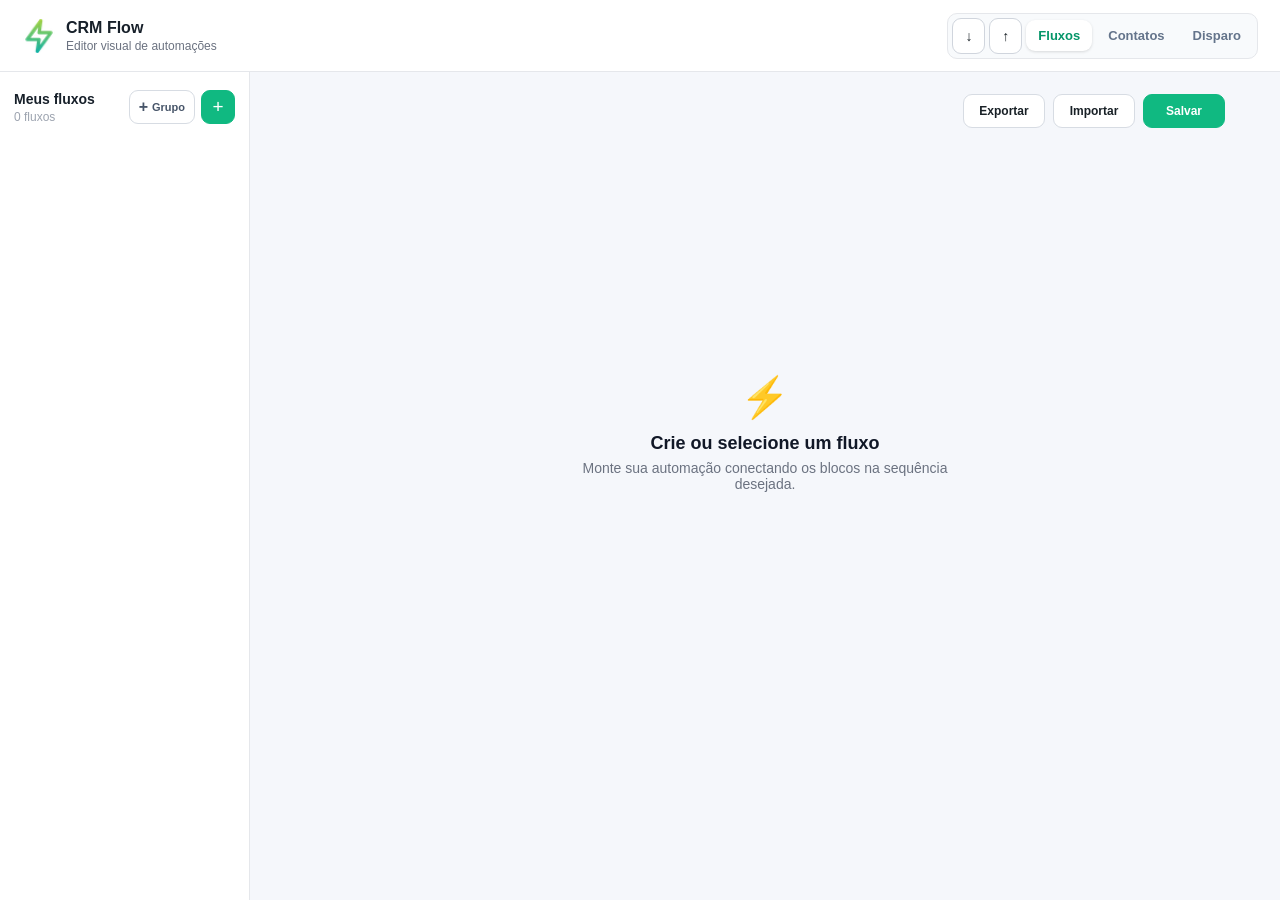
==== commit 856fda32: "Unifica extensao CRM Flow com Instagram e Gmail" ====
--- a/editor.html
+++ b/editor.html
@@ -3,7 +3,7 @@
 <head>
   <meta charset="utf-8">
   <meta name="viewport" content="width=device-width,initial-scale=1">
-  <title>WhatsApp Flow Builder</title>
+  <title>CRM Flow</title>
   <link rel="icon" type="image/png" href="icons/icon-32.png">
   <link rel="stylesheet" href="styles.css">
   <style>
@@ -34,12 +34,12 @@
     <div class="brand-area">
       <img src="icons/icon-32.png" alt="" class="brand-icon">
       <div>
-        <strong>WhatsApp Flow</strong>
+        <strong>CRM Flow</strong>
         <span>Editor visual de automações</span>
       </div>
     </div>
 
-    <nav class="app-section-nav" aria-label="Seções do WhatsFlow">
+    <nav class="app-section-nav" aria-label="Seções do CRM Flow">
       <div class="app-backup-actions" role="group" aria-label="Backup completo da ferramenta">
         <button id="fullBackupExportBtn" class="app-backup-button" type="button" title="Baixar backup completo" aria-label="Baixar backup completo">↓</button>
         <button id="fullBackupImportBtn" class="app-backup-button" type="button" title="Importar backup completo" aria-label="Importar backup completo">↑</button>
@@ -607,6 +607,7 @@
 
   <script src="message-formatting.js"></script>
   <script src="audio-converter.js"></script>
+  <script src="video-converter.js"></script>
   <script src="editor.js"></script>
   <script src="contacts.js"></script>
 </body>
--- a/styles.css
+++ b/styles.css
@@ -17,7 +17,7 @@
 textarea{min-height:90px;resize:vertical}
 label{display:block;font-weight:600;margin-bottom:5px}
 .muted{color:var(--muted);font-size:12px}
-.popup{width:330px;background:var(--panel)}
+.popup{width:520px;background:var(--panel)}
 .popup main{padding:18px;display:grid;gap:12px}
 .popup h1{font-size:19px;margin:0}
 .popup-title-row{
@@ -379,8 +379,17 @@
   display:flex;
   align-items:center;
   justify-content:space-between;
-  padding:11px 12px;
-  border-bottom:1px solid var(--border);
+  padding:0 4px;
+}
+
+.popup-flows-head-actions{
+  display:flex;
+  align-items:center;
+  gap:9px;
+}
+
+.popup-flows.master-disabled .popup-flow-list{
+  display:none;
 }
 
 .flow-count{
@@ -514,12 +523,57 @@
 
 .popup-tabs{
   display:grid;
-  grid-template-columns:1fr 1fr;
+  grid-template-columns:repeat(4,minmax(0,1fr));
   gap:3px;
   padding:3px;
   border:1px solid var(--border);
   border-radius:11px;
   background:#f8fafc;
+}
+
+.instagram-panel{
+  gap:12px;
+}
+
+.instagram-panel-icon{
+  width:68px;
+  height:68px;
+  object-fit:contain;
+  justify-self:center;
+  display:block;
+  border:0;
+  border-radius:50%;
+  background:transparent;
+  box-shadow:none;
+}
+
+.instagram-feature-list{
+  display:grid;
+  gap:8px;
+}
+
+.instagram-feature-list > div{
+  display:grid;
+  gap:3px;
+  padding:10px 12px;
+  border:1px solid var(--border);
+  border-radius:10px;
+  background:var(--panel);
+}
+
+.instagram-feature-list strong{
+  color:#047857;
+  font-size:12px;
+}
+
+.instagram-feature-list span{
+  color:var(--muted);
+  font-size:11px;
+  line-height:1.4;
+}
+
+.instagram-open-button{
+  min-height:42px;
 }
 
 .popup-tab{
@@ -561,6 +615,667 @@
 
 .popup-extractor{
   gap:9px;
+}
+
+.extract-title{
+  margin:0;
+  color:var(--text);
+  font-size:16px;
+  line-height:1.2;
+}
+
+/* ===== Envio individual pelo Gmail no popup ===== */
+.email-sender{
+  min-width:0;
+  overflow:visible;
+  padding:0;
+}
+
+.email-sender .email-page-tabs{
+  display:grid;
+  grid-template-columns:repeat(3,minmax(0,1fr));
+  gap:3px;
+  padding:3px;
+  border:1px solid var(--border);
+  border-radius:11px;
+  background:#f8fafc;
+}
+
+.email-sender .email-page-tab{
+  min-width:0;
+  min-height:36px;
+  padding:5px 4px;
+  border:0;
+  border-radius:8px;
+  color:#64748b;
+  background:transparent;
+  box-shadow:none;
+  font-size:10px;
+  font-weight:700;
+  line-height:1.15;
+}
+
+.email-sender .email-page-tab.active{
+  color:#047857;
+  background:#fff;
+  box-shadow:0 1px 4px #1018281f;
+}
+
+.email-sender .email-page-tab:focus-visible{
+  outline:2px solid var(--primary);
+  outline-offset:1px;
+}
+
+.email-sender .email-page{
+  display:grid;
+  gap:10px;
+  min-width:0;
+}
+
+.email-sender .email-page[hidden]{display:none !important}
+
+.email-sender h2{
+  margin:0;
+  color:var(--text);
+  font-size:16px;
+  line-height:1.2;
+}
+
+.email-sender label{
+  display:block;
+  margin:10px 0 6px;
+  font-size:13px;
+  font-weight:700;
+}
+
+.email-sender small{
+  display:block;
+  margin-top:4px;
+  color:var(--muted);
+  font-size:11px;
+  font-weight:400;
+}
+
+.email-sender .mode-panel{
+  display:flex;
+  align-items:center;
+  justify-content:space-between;
+  gap:12px;
+  padding:10px 11px;
+  border:1px solid #a7f3d0;
+  border-radius:12px;
+  background:var(--soft);
+  box-shadow:0 1px 3px #1018280d;
+}
+
+.email-sender .mode-panel.html-mode{
+  border-color:#6ee7b7;
+  background:var(--soft);
+}
+
+.email-sender .mode-panel.text-mode{
+  border-color:#6ee7b7;
+  background:var(--soft);
+}
+
+.email-sender .mode-title{
+  color:#475569;
+  font-size:12px;
+  font-weight:700;
+}
+
+.email-sender .mode-status{
+  color:#047857;
+  font-size:15px;
+  font-weight:800;
+  letter-spacing:.2px;
+}
+
+.email-sender .html-mode .mode-status,
+.email-sender .text-mode .mode-status{color:#047857}
+.email-sender .mode-actions{display:flex;gap:8px}
+.email-sender .mode-choice{
+  min-width:66px;
+  border:1px solid #a7f3d0;
+  padding:8px 11px;
+  background:var(--panel);
+  color:#047857;
+  font-weight:700;
+}
+.email-sender .mode-choice.active{
+  border-color:var(--primary);
+  background:var(--primary);
+  color:#fff;
+  box-shadow:0 2px 5px #10b9812e;
+}
+.email-sender .html-help{
+  padding:8px;
+  border:1px solid #a7f3d0;
+  border-radius:8px;
+  background:#ecfdf5;
+  color:#065f46;
+  font-size:12px;
+  line-height:1.35;
+}
+
+.email-sender .email-model{
+  overflow:hidden;
+  border:1px solid var(--border);
+  border-radius:11px;
+  background:var(--panel);
+  box-shadow:0 1px 3px #1018280a;
+}
+
+.email-sender .model-title{
+  display:flex;
+  align-items:center;
+  justify-content:space-between;
+  gap:8px;
+  width:100%;
+  min-height:40px;
+  padding:9px 11px;
+  border:0;
+  border-radius:0;
+  background:var(--panel);
+  color:var(--text);
+  text-align:left;
+  font-weight:700;
+}
+
+.email-sender .model-title span{
+  color:#475569;
+  font-size:11px;
+  font-weight:400;
+}
+
+.email-sender .model-title::after{
+  content:"›";
+  margin-left:auto;
+  color:#059669;
+  font-size:19px;
+  line-height:1;
+  transition:transform .16s ease;
+}
+.email-sender .model-content{
+  display:none;
+  padding:0 11px 11px;
+  border-top:1px solid #ecf0f3;
+  background:#fff;
+}
+.email-sender .email-model.open .model-content{display:block}
+.email-sender .email-model.open{
+  border-color:#6ee7b7;
+}
+.email-sender .email-model.open .model-title{
+  background:var(--soft);
+  color:#047857;
+}
+.email-sender .email-model.open .model-title::after{transform:rotate(90deg)}
+.email-sender .grid-2{display:grid;grid-template-columns:1fr 1fr;gap:10px}
+.email-sender .timing-grid{
+  display:grid;
+  grid-template-columns:1fr 1fr 1fr;
+  gap:8px;
+}
+.email-sender .timing-grid label{
+  display:flex;
+  flex-direction:column;
+  gap:4px;
+  min-width:0;
+  margin:10px 0 0;
+  font-size:10px;
+}
+.email-sender .timing-grid label span{
+  display:block;
+  white-space:nowrap;
+}
+.email-sender .timing-grid input{
+  display:block;
+  min-width:0;
+  width:100%;
+  margin:0;
+}
+.email-sender .rotation-info{
+  padding:9px 10px;
+  border:1px solid #a7f3d0;
+  border-radius:9px;
+  background:var(--soft);
+  color:#047857;
+  font-size:12px;
+  line-height:1.35;
+}
+
+.email-sender .email-variations{
+  display:grid;
+  gap:10px;
+}
+
+.email-sender .email-variation{
+  padding:10px;
+  border:1px solid #e5e7eb;
+  border-radius:10px;
+  background:#f8fafc;
+}
+
+.email-sender .email-variation-header{
+  display:flex;
+  align-items:center;
+  justify-content:space-between;
+  gap:8px;
+  margin-bottom:4px;
+  color:#334155;
+  font-size:13px;
+}
+
+.email-sender .email-variation.collapsed .email-variation-header{margin-bottom:0}
+
+.email-sender .email-variation-header-actions{
+  display:flex;
+  align-items:center;
+  gap:5px;
+}
+
+.email-sender .email-variation-toggle{
+  display:flex;
+  align-items:center;
+  justify-content:center;
+  width:24px;
+  height:24px;
+  min-width:24px;
+  padding:0;
+  border-color:#cbd5e1;
+  color:#64748b;
+  background:#fff;
+  box-shadow:none;
+}
+
+.email-sender .email-variation-toggle span{
+  display:block;
+  width:7px;
+  height:7px;
+  border-right:1.5px solid currentColor;
+  border-bottom:1.5px solid currentColor;
+  transform:rotate(225deg) translate(-1px,-1px);
+}
+
+.email-sender .email-variation-toggle[aria-expanded="false"] span{
+  transform:rotate(45deg) translate(-1px,-1px);
+}
+
+.email-sender .email-variation-toggle:hover{
+  border-color:#6ee7b7;
+  color:#047857;
+  background:#ecfdf5;
+}
+
+.email-sender .email-variation-toggle:focus{outline:none}
+.email-sender .email-variation-toggle:focus-visible{
+  outline:2px solid rgba(16,185,129,.25);
+  outline-offset:1px;
+}
+
+.email-sender .email-variation-content[hidden]{display:none}
+
+.email-sender .email-variation-remove{
+  width:24px;
+  height:24px;
+  min-width:24px;
+  padding:0;
+  border-color:#fecaca;
+  color:#ef4444;
+  background:#fff;
+  font-size:15px;
+  line-height:1;
+}
+
+.email-sender .email-variation input,
+.email-sender .email-variation textarea{
+  background:#fff;
+}
+
+.email-sender .email-message-field{
+  margin-top:10px;
+}
+
+.email-sender .email-message-label{
+  display:flex;
+  align-items:center;
+  justify-content:space-between;
+  flex-wrap:wrap;
+  gap:8px;
+  margin-bottom:6px;
+  font-size:13px;
+}
+
+.email-sender .email-message-tools{
+  display:flex;
+  align-items:center;
+  flex-wrap:wrap;
+  justify-content:flex-end;
+  gap:6px;
+}
+
+.email-sender .email-message-format{
+  display:flex;
+  align-items:center;
+  gap:4px;
+  color:#64748b;
+  font-size:12px;
+  font-weight:600;
+}
+
+.email-sender .email-html-picker{
+  width:auto;
+  min-width:0;
+  padding:3px 7px;
+  border:1px dashed #10b981;
+  border-radius:6px;
+  color:#059669;
+  background:#ecfdf5;
+  font-size:10px;
+  font-weight:700;
+}
+
+.email-sender .email-html-picker:hover,
+.email-sender .email-html-picker.active{
+  color:#047857;
+  background:#d1fae5;
+}
+
+.email-sender .email-message-field textarea{
+  min-height:86px;
+  resize:vertical;
+}
+
+.email-sender .email-message-field input[hidden]{
+  display:none !important;
+}
+
+.email-sender .email-variation-actions{
+  display:flex;
+  align-items:center;
+  flex-wrap:wrap;
+  gap:8px;
+}
+
+.email-sender .email-variation-add{
+  width:auto;
+  padding:8px 12px;
+  border-style:dashed;
+  border-color:#10b981;
+  color:#059669;
+  background:#ecfdf5;
+  font-weight:700;
+}
+
+.email-sender .email-variation-add span{
+  display:inline-block;
+  margin-right:4px;
+  font-size:18px;
+  line-height:12px;
+}
+
+.email-sender .email-variation-add:disabled{
+  border-color:#d1d5db;
+  color:#9ca3af;
+  background:#f8fafc;
+}
+
+.email-sender .email-variation-chance{
+  color:#64748b;
+  font-size:12px;
+}
+
+.email-sender .email-box{
+  padding:10px;
+  border:1px solid var(--border);
+  border-radius:11px;
+  background:var(--panel);
+  box-shadow:0 1px 3px #1018280a;
+}
+
+.email-sender .contact-list-heading{
+  display:flex;
+  align-items:center;
+  justify-content:space-between;
+  gap:10px;
+  margin-bottom:7px;
+}
+
+.email-sender .contact-list-title{
+  display:flex;
+  align-items:center;
+  gap:7px;
+  min-width:0;
+}
+
+.email-sender .contact-list-title .box-title{margin-bottom:0}
+
+.email-sender .contact-list-title > span{
+  color:#64748b;
+  font-size:10px;
+  font-weight:600;
+}
+
+.email-sender .contact-model-link{
+  width:auto;
+  min-width:0;
+  padding:2px 3px;
+  border:0;
+  color:#64748b;
+  background:transparent;
+  box-shadow:none;
+  font-size:10px;
+  font-weight:650;
+  text-decoration:underline;
+  text-underline-offset:2px;
+}
+
+.email-sender .contact-model-link:hover{color:#047857;background:transparent}
+
+.email-sender .box-title{margin-bottom:4px;font-size:13px;font-weight:700}
+.email-sender .hint{margin:0 0 8px;color:var(--muted);font-size:12px;line-height:1.35}
+.email-sender .list-preview{
+  margin-top:8px;
+  overflow:visible;
+  border:0;
+  border-radius:0;
+  background:transparent;
+  font-size:12px;
+  line-height:1.45;
+}
+.email-sender .list-preview-box .list-preview{margin-top:0}
+.email-sender .contact-list-box .list-preview-box{margin-top:8px}
+.email-sender .list-preview-header{
+  display:flex;
+  align-items:center;
+  justify-content:space-between;
+  gap:8px;
+  padding:0 0 6px;
+  border-bottom:0;
+  color:#64748b;
+  background:transparent;
+  font-size:10px;
+  font-weight:700;
+}
+.email-sender .list-preview.open .list-preview-header{border-bottom:0}
+.email-sender .list-preview-title{
+  display:flex;
+  align-items:center;
+  gap:6px;
+}
+.email-sender .email-count-badge{
+  padding:2px 7px;
+  border-radius:999px;
+  color:#047857;
+  background:#d1fae5;
+  font-size:10px;
+  font-weight:800;
+}
+.email-sender .list-save-open{
+  display:flex;
+  align-items:center;
+  justify-content:center;
+  width:26px;
+  height:26px;
+  min-width:26px;
+  padding:0;
+  border:0;
+  border-radius:6px;
+  color:#64748b;
+  background:transparent;
+  box-shadow:none;
+  appearance:none;
+}
+.email-sender .list-save-open svg{
+  width:15px;
+  height:15px;
+  fill:none;
+  stroke:currentColor;
+  stroke-width:1.8;
+  stroke-linecap:round;
+  stroke-linejoin:round;
+}
+.email-sender .list-save-open:hover{color:#047857;background:#ecfdf5}
+.email-sender .list-save-open:focus{outline:none}
+.email-sender .list-save-open:focus-visible{
+  outline:2px solid rgba(16,185,129,.25);
+  outline-offset:1px;
+}
+.email-sender .list-actions,.email-sender .email-actions{display:flex;gap:8px;margin-top:8px}
+.email-sender .list-actions button{flex:1}
+.email-sender .contact-source-options{
+  display:grid;
+  grid-template-columns:repeat(2,minmax(0,1fr));
+  gap:7px;
+}
+.email-sender .contact-source-options.has-save-action{
+  grid-template-columns:repeat(2,minmax(0,1fr)) 32px;
+}
+.email-sender .contact-source-options .contact-list-save{
+  width:32px;
+  min-width:32px;
+  height:auto;
+  border:1px solid #d0d5dd;
+  background:#f8fafc;
+}
+.email-sender .contact-source-options .contact-list-save[hidden]{display:none}
+.email-sender .contact-source-option{
+  min-width:0;
+  padding:7px 6px;
+  border:1px solid #d0d5dd;
+  border-radius:7px;
+  color:#475569;
+  background:#f8fafc;
+  box-shadow:none;
+  font-size:11px;
+  font-weight:700;
+}
+.email-sender .contact-source-option:hover,
+.email-sender .contact-source-option.active{
+  border-color:#6ee7b7;
+  color:#047857;
+  background:#ecfdf5;
+}
+.email-sender .contact-source-panel{
+  margin-top:8px;
+}
+.email-sender .contact-source-panel[hidden]{display:none}
+.email-sender .contact-source-options input[hidden]{display:none !important}
+.email-sender .active-email-lists{
+  display:grid;
+  gap:5px;
+  margin-top:8px;
+}
+.email-sender .list-preview .active-email-lists{
+  margin-top:0;
+  padding:0;
+}
+.email-sender .active-email-list{
+  display:grid;
+  grid-template-columns:minmax(0,1fr) auto 20px;
+  align-items:center;
+  gap:7px;
+  min-height:30px;
+  padding:5px 7px 5px 9px;
+  border:1px solid #dbe4ec;
+  border-radius:8px;
+  background:#fff;
+}
+.email-sender .active-email-list-name{
+  overflow:hidden;
+  color:#334155;
+  font-size:11px;
+  font-weight:650;
+  text-overflow:ellipsis;
+  white-space:nowrap;
+}
+.email-sender .active-email-list-count{
+  padding:2px 6px;
+  border-radius:999px;
+  color:#047857;
+  background:#ecfdf5;
+  font-size:9px;
+  font-weight:750;
+  white-space:nowrap;
+}
+.email-sender .active-email-list-remove{
+  width:20px;
+  min-width:20px;
+  height:20px;
+  padding:0;
+  border:0;
+  color:#ef4444;
+  background:transparent;
+  box-shadow:none;
+  font-size:17px;
+  line-height:1;
+}
+.email-sender .active-email-list-remove:hover{color:#b91c1c;background:transparent}
+.email-sender button.secondary{border-color:#d0d5dd;background:#f8fafc;color:var(--text)}
+.email-sender button.danger{border-color:#fecaca;background:#fff;color:#dc2626}
+.email-sender .slider-label{display:flex;align-items:center;justify-content:space-between}
+.email-sender .slider-label strong{color:#0f766e}
+.email-sender .range{margin-top:6px;padding:0;border:0}
+.email-sender .estimate-label{
+  margin:10px 0 4px;
+  color:#334155;
+  font-size:11px;
+  font-weight:700;
+}
+.email-sender .estimate{
+  margin-top:0;
+  padding:8px;
+  border:1px solid #a7f3d0;
+  border-radius:8px;
+  background:var(--soft);
+  color:#047857;
+  font-size:12px;
+  line-height:1.4;
+}
+.email-sender .variables{color:var(--muted);font-size:12px;line-height:1.6}
+.email-sender .variables code{padding:2px 5px;border-radius:5px;background:var(--soft);color:#047857}
+.email-sender .email-confirm{display:flex;align-items:flex-start;gap:8px;font-weight:400;line-height:1.3}
+.email-sender .email-confirm input{width:auto;margin-top:2px}
+.email-sender .email-actions{margin-top:0}
+.email-sender .email-actions button{flex:1}
+.email-sender #start{border-color:var(--primary);background:var(--primary);color:#fff}
+.email-sender #status{min-height:18px;margin:0;color:#0f766e;font-size:13px}
+.email-sender .note{margin:0;color:var(--muted);font-size:12px;line-height:1.35}
+.email-sender input[type="file"]{
+  padding:5px;
+  background:#fff;
+  color:var(--muted);
+}
+.email-sender input[type="file"]::file-selector-button{
+  margin-right:8px;
+  padding:7px 9px;
+  border:1px solid #a7f3d0;
+  border-radius:7px;
+  background:var(--soft);
+  color:#047857;
+  font-weight:700;
+  cursor:pointer;
 }
 
 .extract-source-tabs{
@@ -3290,6 +4005,33 @@
   grid-column:1 / -1;
 }
 
+.visual-media-variant-settings{
+  grid-column:1 / -1;
+  grid-row:2;
+  display:grid;
+  gap:9px;
+  padding:10px 12px 12px;
+  border-top:1px solid #dfe3e8;
+  background:#fff;
+}
+
+.visual-media-variant-view-once{
+  margin:0;
+}
+
+.visual-media-variant-caption{
+  margin:0;
+}
+
+.visual-media-variant-caption > label{
+  margin-bottom:5px;
+}
+
+.visual-media-variant-caption textarea{
+  min-height:66px;
+  resize:vertical;
+}
+
 .audio-file-preview-container{
   display:grid;
   grid-template-columns:repeat(2,minmax(0,1fr));
@@ -3402,6 +4144,10 @@
   grid-row:1 / span 2;
 }
 
+.audio-file-preview-container.media-file-preview-container > .audio-preview{
+  grid-row:1;
+}
+
 .audio-file-preview-container .audio-preview{
   margin:0;
   height:100%;
@@ -3414,21 +4160,32 @@
 }
 
 .visual-media-preview-body{
-  min-height:76px;
+  min-height:104px;
   display:grid;
   place-items:center;
+  padding:8px;
   overflow:hidden;
+  border:1px solid #e2e8f0;
   border-radius:8px;
-  background:#f8fafc;
+  background:#fff;
+  box-sizing:border-box;
 }
 
 .visual-media-preview-body img,
 .visual-media-preview-body video{
   display:block;
-  width:100%;
-  max-height:160px;
   object-fit:contain;
-  border-radius:8px;
+  border-radius:6px;
+}
+
+.visual-media-preview-body img{
+  width:min(100%,170px);
+  max-height:108px;
+}
+
+.visual-media-preview-body video{
+  width:min(100%,220px);
+  max-height:118px;
 }
 
 .audio-file-preview-container > .audio-preview-placeholder{
@@ -3913,3 +4670,194 @@
   opacity:.65;
   cursor:not-allowed;
 }
+
+.email-list-save-modal{
+  position:fixed;
+  inset:0;
+  z-index:1000;
+  display:flex;
+  align-items:center;
+  justify-content:center;
+  padding:18px;
+  background:rgba(15,23,42,.24);
+  backdrop-filter:blur(1px);
+}
+
+.email-list-save-modal[hidden]{display:none}
+
+.email-list-save-dialog{
+  width:min(330px,100%);
+  padding:12px;
+  border:1px solid #dbe4ec;
+  border-radius:12px;
+  background:#fff;
+  box-shadow:0 16px 42px rgba(15,23,42,.22);
+}
+
+.email-list-save-dialog-head{
+  display:flex;
+  align-items:center;
+  justify-content:space-between;
+  gap:8px;
+  margin-bottom:10px;
+  color:#1e293b;
+  font-size:13px;
+}
+
+.email-list-save-dialog-head button{
+  width:26px;
+  min-width:26px;
+  height:26px;
+  padding:0;
+  border:0;
+  color:#64748b;
+  background:transparent;
+  box-shadow:none;
+  font-size:20px;
+  line-height:1;
+}
+
+.email-list-save-dialog-head button:hover{color:#dc2626;background:#fef2f2}
+
+.email-list-save-dialog > label{
+  display:block;
+  margin-bottom:6px;
+  color:#334155;
+  font-size:12px;
+  font-weight:700;
+}
+
+.email-list-save-row{
+  display:grid;
+  grid-template-columns:minmax(0,1fr) auto;
+  gap:8px;
+}
+
+.email-list-save-row input{
+  min-width:0;
+}
+
+.email-list-save-row button{
+  width:auto;
+  padding-inline:14px;
+  white-space:nowrap;
+}
+
+.saved-email-list-feedback{
+  margin-top:5px;
+  color:#64748b;
+  font-size:11px;
+}
+
+.saved-email-list-feedback:empty{display:none}
+
+.saved-email-list-feedback.success{color:#047857}
+.saved-email-list-feedback.error{color:#dc2626}
+
+.saved-email-lists-section{
+  margin-top:12px;
+  padding-top:10px;
+  border-top:1px solid #e2e8f0;
+}
+
+.saved-email-lists-section.contact-source-panel{
+  margin-top:8px;
+}
+
+.saved-email-lists-section[hidden]{display:none}
+
+.saved-email-lists-dialog{
+  width:min(390px,100%);
+  max-height:min(440px,calc(100vh - 36px));
+  display:flex;
+  flex-direction:column;
+}
+
+.saved-email-lists-dialog .saved-email-lists{
+  min-height:0;
+  overflow-y:auto;
+  padding-right:2px;
+}
+
+.saved-email-lists-title{
+  display:flex;
+  align-items:center;
+  gap:6px;
+}
+
+.saved-email-list-count{
+  min-width:23px;
+  padding:2px 7px;
+  border-radius:999px;
+  color:#047857;
+  background:#ecfdf5;
+  text-align:center;
+  font-size:10px;
+  font-weight:800;
+}
+
+.saved-email-lists{
+  display:grid;
+  gap:7px;
+}
+
+.saved-email-lists-empty{
+  padding:10px;
+  border:1px dashed #cbd5e1;
+  border-radius:8px;
+  color:#94a3b8;
+  text-align:center;
+  font-size:11px;
+}
+
+.saved-email-list-item{
+  display:flex;
+  align-items:center;
+  justify-content:space-between;
+  gap:10px;
+  padding:8px 9px;
+  border:1px solid #dbe4ec;
+  border-radius:9px;
+  background:#fff;
+}
+
+.saved-email-list-info{
+  min-width:0;
+}
+
+.saved-email-list-name{
+  overflow:hidden;
+  color:#1e293b;
+  font-size:12px;
+  font-weight:750;
+  text-overflow:ellipsis;
+  white-space:nowrap;
+}
+
+.saved-email-list-meta{
+  margin-top:2px;
+  color:#94a3b8;
+  font-size:10px;
+}
+
+.saved-email-list-actions{
+  display:flex;
+  align-items:center;
+  gap:5px;
+  flex:0 0 auto;
+}
+
+.saved-email-list-actions button{
+  width:auto;
+  min-width:0;
+  padding:5px 8px;
+  font-size:11px;
+}
+
+.saved-email-list-actions .saved-email-list-delete{
+  border-color:transparent;
+  color:#ef4444;
+  background:transparent;
+  font-size:16px;
+  line-height:1;
+}
